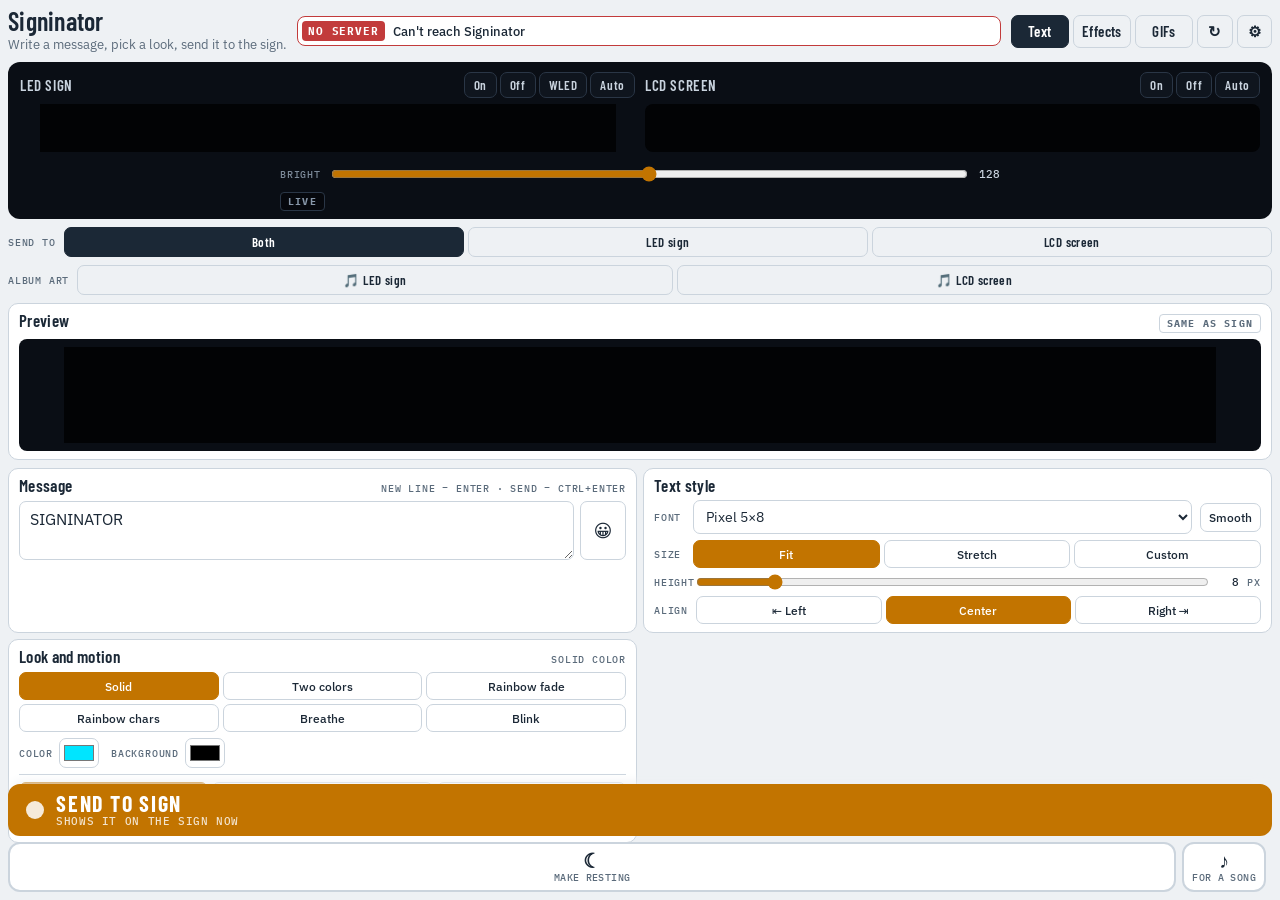
==== static/index.html @ 527d9e11 "Offline screen: when the app can't reach Signinator it shows a custom page (the sign hanging by a ch" ====
<!doctype html>
<html lang="en">
<head>
<meta charset="utf-8">
<meta name="viewport" content="width=device-width,initial-scale=1,viewport-fit=cover">
<meta name="theme-color" content="#0A0E15">
<title>Signinator</title>
<link rel="manifest" href="/static/manifest.webmanifest">
<link rel="icon" href="/static/icon.svg" type="image/svg+xml">
<link rel="apple-touch-icon" href="/static/icon-180.png">
<meta name="apple-mobile-web-app-capable" content="yes"><meta name="mobile-web-app-capable" content="yes">
<meta name="apple-mobile-web-app-title" content="Signinator"><meta name="apple-mobile-web-app-status-bar-style" content="black">
<link rel="preconnect" href="https://fonts.googleapis.com"><link rel="preconnect" href="https://fonts.gstatic.com" crossorigin>
<link rel="stylesheet" href="https://fonts.googleapis.com/css2?family=Barlow+Condensed:wght@600;700&family=IBM+Plex+Sans:wght@400;500&family=IBM+Plex+Mono:wght@400;500;700&display=swap">
<link rel="stylesheet" href="/static/style.css?v=BUILD">
</head>
<body>
<div class="app" id="app" data-view="text">
 <div class="top">
  <div class="title"><h1>Signinator</h1><span>Write a message, pick a look, send it to the sign.</span></div>
  <button type="button" id="modeBadge" class="mode" title="Open settings"><b id="modeName">…</b><span id="modeInfo">Connecting</span></button>
  <div class="seg2" id="viewSeg" role="group" aria-label="View">
   <button type="button" aria-pressed="true" data-v="text">Text</button><button type="button" aria-pressed="false" data-v="fx">Effects</button><button type="button" aria-pressed="false" data-v="gif">GIFs</button><button type="button" id="reloadBtn" title="Reload the app with the latest version" aria-label="Reload app">↻</button><button type="button" id="setBtn" title="Settings" aria-label="Settings">⚙</button>
  </div>
 </div>

 <div class="stage" id="stage">
  <div class="duo">
   <div class="disp" id="dLed">
    <div class="dh"><b>LED sign</b><div class="pw" id="pwSeg" role="group" aria-label="Signinator on or off"><button type="button" data-p="on" title="Signinator shows your message on the sign">On</button><button type="button" data-p="off" title="Sign goes dark (Signinator holds it black)">Off</button><button type="button" data-p="wled" title="Signinator stops sending and WLED runs its own effects and presets">WLED</button><button type="button" data-p="auto" title="Off and idle until music plays; on while it plays; off again when it stops">Auto</button></div></div>
    <div class="cvwrap" id="cvwrap"><canvas id="view" aria-label="What the LED sign is showing now"></canvas><div class="stmsg" id="stMsg" hidden></div></div>
    <span class="res" id="ledRes"></span>
   </div>
   <div class="disp" id="dLcd">
    <div class="dh"><b>LCD screen</b><div class="pw" id="lcdSeg" role="group" aria-label="LCD screen on, off or auto"><button type="button" data-s="on" title="The LCD screen stays on">On</button><button type="button" data-s="off" title="The LCD screen is dark">Off</button><button type="button" data-s="auto" title="On while music plays, dark when it stops">Auto</button></div></div>
    <div class="cvwrap" id="lcdwrap"><canvas id="lcdView" aria-label="What the LCD screen is showing now, pixel for pixel"></canvas><img id="lcdImg" alt="What the LCD screen is showing now" hidden><div class="stmsg" id="lcdMsg" hidden></div></div>
    <span class="res" id="lcdRes"></span>
   </div>
  </div>
  <div class="stagebar">
   <span class="k bk">Bright</span>
   <input type="range" id="dim" min="0" max="1000" value="500" aria-label="Brightness">
   <span class="val" id="dimval">128</span>
   <span class="src"><span class="tag" id="stageTag">LIVE</span><span id="srcText"></span><button type="button" id="npX" class="npx" title="Stop showing the album art until the next song" hidden>✕ art</button></span>
  </div>
 </div>

 <div class="ctrl" id="ctrl">
 <div class="tgtrow"><span class="k">Send to</span><div class="seg2" id="tgtSeg" role="group" aria-label="Which display Send changes"><button type="button" data-g="both" aria-pressed="true" title="The LED sign and the LCD screen show the same thing">Both</button><button type="button" data-g="sign" aria-pressed="false" title="Only the LED sign; the LCD screen keeps what it shows">LED sign</button><button type="button" data-g="screen" aria-pressed="false" title="Only the LCD screen; the LED sign keeps what it shows">LCD screen</button></div></div>
 <div class="tgtrow artrow"><span class="k">Album art</span><div class="seg2" id="artSeg" role="group" aria-label="Which displays show album art"><button type="button" data-a="sign" aria-pressed="false" title="While music plays, the LED sign shows the album art over anything else">🎵 LED sign</button><button type="button" data-a="screen" aria-pressed="false" title="While music plays, the LCD screen shows the album art over anything else">🎵 LCD screen</button></div></div>
 <section class="box pvbox"><div class="bh"><b>Preview</b><span class="tag pv" id="pvTag">SAME AS SIGN</span></div>
  <div class="pvwrap" id="pvwrap"><canvas id="pv" aria-label="Preview of your changes, not sent yet"></canvas></div>
 </section>
 <!-- TEXT -->
 <div class="view" data-for="text">
  <section class="box">
   <div class="bh"><b>Message</b><span class="k">new line = Enter · send = Ctrl+Enter</span></div>
   <div class="msgrow"><textarea id="text" rows="2" maxlength="1000" aria-label="Message" spellcheck="false">SIGNINATOR</textarea><button type="button" id="emoji-toggle" class="emoji-btn" title="Emoji" aria-pressed="false">😀</button></div>
   <div id="emoji-picker" class="emoji-picker" hidden></div>
   <div id="emoji-manage" class="emoji-manage" hidden>
    <p class="hint">Add your own emoji: pick an image you have the rights to use, give it a short name, and it becomes <code>:name:</code> in your messages. It's resized to the sign's height.</p>
    <div class="line"><label class="btn file" id="ce-file-lbl">Choose image<input type="file" id="ce-file" accept="image/*"></label><input type="text" id="ce-name" placeholder="name (a-z, 0-9, _)" maxlength="32" aria-label="Emoji name"><button type="button" id="ce-add">Add emoji</button></div>
    <div id="ce-list" class="ce-list"></div>
   </div>
  </section>
  <section class="box">
   <div class="bh"><b>Text style</b><span class="k" id="styleNote"></span></div>
   <div class="line"><span class="k kw">Font</span><select id="font" aria-label="Font" style="flex:1"><option value="pixel">Pixel 5×8</option></select><button type="button" id="smooth" aria-pressed="false" title="Smooth (anti-aliased) letter edges. Off = crisp pixels">Smooth</button></div>
   <div class="line"><span class="k kw">Size</span><div class="pats" id="tsize" style="flex:1"><button type="button" data-s="fit" aria-pressed="true" title="As big as fits the sign">Fit</button><button type="button" data-s="stretch" title="Fill the whole screen (letters change shape)">Stretch</button><button type="button" data-s="px" title="Choose the letter height in pixels">Custom</button></div></div>
   <div class="line" id="hline"><span class="k kw">Height</span><input type="range" id="theight" min="4" max="32" value="8" aria-label="Text height in pixels"><span class="val" id="theightval">8</span><span class="k">px</span></div>
   <div class="line"><span class="k kw">Align</span><div class="pats" id="talign" style="flex:1"><button type="button" data-a="left" title="Line up on the left">⇤ Left</button><button type="button" data-a="center" aria-pressed="true">Center</button><button type="button" data-a="right" title="Line up on the right">Right ⇥</button></div></div>
  </section>
  <section class="box">
   <div class="bh"><b>Look and motion</b><span class="k" id="effName">Solid color</span></div>
   <div class="pats" id="effects">
    <button type="button" data-e="solid" aria-pressed="true">Solid</button>
    <button type="button" data-e="two_color_words">Two colors</button>
    <button type="button" data-e="rainbow_fade">Rainbow fade</button>
    <button type="button" data-e="rainbow_chars">Rainbow chars</button>
    <button type="button" data-e="fade">Breathe</button>
    <button type="button" data-e="blink">Blink</button>
   </div>
   <div class="colors">
    <label><span class="k">Color</span><input type="color" id="color" value="#00e5ff"></label>
    <label id="color2-wrap" hidden><span class="k">Color 2</span><input type="color" id="color2" value="#ff00ff"></label>
    <label><span class="k">Background</span><input type="color" id="bg" value="#000000"></label>
   </div>
   <div class="sub">
   <div class="chks">
    <button type="button" id="scroll" aria-pressed="true" title="Scroll the message across the sign">Scroll</button>
    <button type="button" id="continuous" aria-pressed="false" title="Start the next pass right after the message instead of after a blank screen">Continuous</button>
    <button type="button" id="emoji" aria-pressed="false" title="Draw emoji as color pictures">Emoji</button>
   </div>
   <div class="line"><span class="k">Speed</span><input type="range" id="speed" min="4" max="80" value="24" aria-label="Scroll speed"><span class="val" id="speedval">24</span><span class="k">px/s</span></div>
   </div>
  </section>
  <div class="sendrow"><button type="button" class="send" id="send-text"><span class="dotl"></span><span class="lt">SEND TO SIGN</span><small id="sendSub">shows it on the sign now</small></button><button type="button" class="restbtn" data-rest="text" title="Show this when the music stops or nothing is playing">☾<small>Make resting</small></button><button type="button" class="restbtn songbtn" title="Show this instead of everything while a chosen song plays">♪<small>For a song</small></button></div>
 </div>

 <!-- EFFECTS -->
 <div class="view" data-for="fx" hidden>
  <section class="box">
   <div class="bh"><b>Effect</b><span class="k" id="fxName"></span></div>
   <div class="pats fxg" id="fxList"></div>
   <p class="hint" id="fxHint"></p>
  </section>
  <section class="box">
   <div class="bh"><b>Controls</b><span class="k">like WLED</span></div>
   <div class="line"><span class="k kw">Speed</span><input type="range" id="fxSpeed" min="0" max="255" value="128" aria-label="Effect speed"><span class="val" id="fxSpeedV">128</span></div>
   <div class="line"><span class="k kw">Intensity</span><input type="range" id="fxInt" min="0" max="255" value="128" aria-label="Effect intensity"><span class="val" id="fxIntV">128</span></div>
   <div class="line"><span class="k kw">Palette</span><select id="fxPal" aria-label="Palette" style="flex:1"></select></div>
   <div class="line"><button type="button" id="fxAlbum" aria-pressed="false" title="Use the main colors of the album art that's playing (changes with each song)">🎨 Album colors</button><span class="sw" id="fxAlbumSw" title="Colors from the current album art"></span><span class="k" id="fxAlbumNote"></span></div>
   <div class="colors">
    <label><span class="k">Color 1</span><input type="color" id="fxC1" value="#00ff78"></label>
    <label><span class="k">Color 2</span><input type="color" id="fxC2" value="#ff00a0"></label>
    <label><span class="k">Color 3</span><input type="color" id="fxC3" value="#2878ff"></label>
   </div>
  </section>
  <div class="sendrow"><button type="button" class="send" id="send-fx"><span class="dotl"></span><span class="lt">SEND TO SIGN</span><small>runs the effect on the sign</small></button><button type="button" class="restbtn" data-rest="fx" title="Show this when the music stops or nothing is playing">☾<small>Make resting</small></button><button type="button" class="restbtn songbtn" title="Show this instead of everything while a chosen song plays">♪<small>For a song</small></button></div>
 </div>

 <!-- GIFS -->
 <div class="view" data-for="gif" hidden>
  <section class="box">
   <div class="bh"><b>GIFs</b><span class="k" id="gifCount"></span></div>
   <div class="gifgrid" id="gifList"></div>
   <div class="line"><label class="btn file" id="gifUpLbl" style="flex:1">+ Add a GIF or picture<input type="file" id="gifUp" accept="image/gif,image/png,image/jpeg,image/webp"></label><button type="button" id="gifUnhide" title="Put this hidden original back in the library" hidden>Unhide</button><button type="button" id="gifDel" title="Delete the selected GIF">Delete</button></div>
   <div class="line"><span class="k kw">Background</span><input type="range" id="gifBlkS" min="0.5" max="2" step="0.1" value="1" aria-label="How much counts as background" title="Higher: more colours count as background"><span class="val" id="gifBlkSV">1.0</span><button type="button" id="gifBlk" title="Make a copy of the selected GIF: black background and/or trimmed">Make copy</button></div>
   <label class="chk wide"><input id="gifBlkB" type="checkbox" checked>Black background (off: just trim, keep the background)</label>
   <div class="line"><span class="k kw">Black lines</span><select id="gifBlkL" aria-label="What happens to black lines" style="flex:1" title="Black line art drawn for a white background vanishes on black"><option value="keep">Keep black</option><option value="edges">Light up lines and edges (line art)</option><option value="all">Light up every dark part</option></select><input type="color" id="gifBlkC" value="#ffffff" aria-label="Colour for the lit-up lines" title="Colour for the lit-up lines"></div>
   <label class="chk wide"><input id="gifBlkT" type="checkbox" checked>Trim the empty edges so the character fills the screen</label>
   <div class="line"><span class="k kw">Square</span><div class="pats" id="gifSq" style="flex:1"><button type="button" data-q="none" aria-pressed="true" title="Keep the shape">Keep shape</button><button type="button" data-q="crop" title="Cut to a square around the character">Crop to square</button><button type="button" data-q="pad" title="Add background around it to make a square (nothing cut off)">Expand to square</button></div></div>
   <label class="chk wide"><input id="gifBlkH" type="checkbox">Also black out background between arms and legs (can eat white parts of the character)</label>
   <p class="hint">The copy (“…-black”, “…-trim” when the background is kept, or “…-square” when only squared) replaces the GIF in the library; the original is kept as a hidden backup. Making it again from the copy starts from the original, so you can try other settings. Deleting the copy brings the original back. Works best on plain or gradient backgrounds; busy photo backgrounds won't come out clean. <button type="button" class="linkbtn" id="gifShowHidden" hidden></button></p>
   <p class="hint">Upload your own GIFs (for example a Nyan Cat you've saved) or pictures. The built-in ones are original retro animations. <button type="button" class="linkbtn" id="gifRestore">Bring back deleted built-ins</button></p>
  </section>
  <section class="box">
   <div class="bh"><b>Playback</b><span class="k" id="gifInfo"></span></div>
   <div class="pats" id="gifMode">
    <button type="button" data-m="fit" aria-pressed="true" title="Whole picture, shape kept">Fit</button>
    <button type="button" data-m="fill" title="Fill the screen, edges cropped">Fill</button>
    <button type="button" data-m="stretch" title="Fill the screen exactly">Stretch</button>
    <button type="button" data-m="scroll" title="Full height, scrolls across (wide pictures)">Scroll</button>
   </div>
   <div class="line"><span class="k kw">Speed</span><input type="range" id="gifRate" min="0.25" max="4" step="0.25" value="1" aria-label="Playback speed"><span class="val" id="gifRateV">1×</span></div>
   <div class="line"><span class="k kw">Timing</span><div class="pats" id="gifBeat" style="flex:1;grid-template-columns:1fr 1fr"><button type="button" data-b="0" aria-pressed="true" title="Plays at its own speed (x Speed)">Normal speed</button><button type="button" data-b="1" title="Finds the dance moves in the GIF and lands each one on a beat">♪ Dance to the beat</button></div></div>
   <div class="line" id="gifBplLine" hidden><span class="k kw">Beats/loop</span><select id="gifBpl" aria-label="Beats per loop of the GIF" style="flex:1"><option value="auto">Match the dance beat</option><option value="loop">Whole loop (closest to the GIF's own speed)</option><option value="1">1 beat</option><option value="2">2 beats</option><option value="4">4 beats</option><option value="8">8 beats</option><option value="16">16 beats</option><option value="32">32 beats</option></select><span class="k" id="gifBpm"></span></div>
   <div class="line" id="gifNudgeLine" hidden><span class="k kw">Nudge</span><input type="range" id="gifNudge" min="-0.5" max="0.5" step="0.05" value="0" aria-label="Shift the poses against the beat" title="Poses land too early: slide right. Too late: slide left."><span class="val" id="gifNudgeV">0</span></div>
   <p class="hint" id="gifMoves" hidden></p>
   <img id="gifPoses" alt="The pose on each dance beat" hidden style="display:block;max-width:100%;image-rendering:pixelated;border-radius:6px;margin-top:4px">
  </section>
  <div class="sendrow"><button type="button" class="send" id="send-gif"><span class="dotl"></span><span class="lt">SEND TO SIGN</span><small>plays the GIF on the sign</small></button><button type="button" class="restbtn" data-rest="gif" title="Show this when the music stops or nothing is playing">☾<small>Make resting</small></button><button type="button" class="restbtn songbtn" title="Show this instead of everything while a chosen song plays">♪<small>For a song</small></button></div>
 </div>

 <div class="msg" id="status" role="status">ready</div>
 </div>
</div>

<dialog id="setDlg" aria-labelledby="setTitle">
 <form method="dialog" id="setForm" novalidate>
  <h2 id="setTitle">Settings</h2>
  <div class="seg2 stabs" id="sTabs" role="tablist">
   <button type="button" data-t="wled" aria-pressed="true">WLED</button><button type="button" data-t="layout" aria-pressed="false">Layout</button><button type="button" data-t="color" aria-pressed="false">Color</button><button type="button" data-t="music" aria-pressed="false">Music</button><button type="button" data-t="rest" aria-pressed="false">Resting</button><button type="button" data-t="ha" aria-pressed="false">Home Asst.</button>
  </div>
  <fieldset data-tab="wled"><legend>WLED controller</legend>
   <label class="wide">Host name or IP<input id="sHost" type="text" autocomplete="off" autocapitalize="off" spellcheck="false" placeholder="wled-sign.local"></label>
   <label>DDP port<input id="sPort" type="number" min="1" max="65535" inputmode="numeric"></label>
   <label>&nbsp;<button type="button" id="sCheck">Check WLED</button></label>
   <label class="chk wide"><input id="sEnabled" type="checkbox">Send to WLED (off = preview only)</label>
   <label class="chk wide"><input id="sAuto" type="checkbox">Match the sign's size to WLED's 2D matrix</label>
   <div class="wide" style="display:grid;gap:4px"><button type="button" id="sGeom">Get size from WLED now</button></div>
   <div class="wide wledlinks" id="sWledLinks"></div>
   <label class="wide">Also show on screens (Matrixinator; host names or IPs, comma separated)<input id="sMirror" type="text" autocomplete="off" autocapitalize="off" spellcheck="false" placeholder="matrixinator.local"></label>
   <label class="chk wide"><input id="sMirrorOn" type="checkbox">Screens on (off = dark, nothing sent)</label>
   <label class="chk wide"><input id="sMirrorPhotos" type="checkbox">Album art, GIFs and pictures as full-resolution photos (no dots)</label>
   <label>Screen look for LED content (effects, text)<select id="sMirrorLook"><option value="led">Same resolution as the sign (LED dots)</option><option value="hires">Higher resolution LED dots (smoother text and effects)</option></select></label>
   <label>Higher-resolution size<select id="sMirrorSize"><option value="60">60 × 60</option><option value="80">80 × 80</option><option value="96">96 × 96</option><option value="120">120 × 120</option><option value="160">160 × 160</option><option value="240">240 × 240 (heavy)</option></select></label>
   <label>Screen frames per second (maximum)<input id="sMirrorFps" type="number" min="5" max="60" inputmode="numeric"></label>
   <label class="chk"><input id="sMirrorFpsAuto" type="checkbox">Match what the screen can draw automatically</label>
   <p class="note wide" id="sMirrorNote"></p>
   <pre id="wledOut" hidden></pre>
  </fieldset>
  <fieldset data-tab="music"><legend>Now playing (AirPlay album art)</legend>
   <label class="chk wide"><input id="sNpOn" type="checkbox">Show album art while music plays</label>
   <label>Show the art<select id="sNpShow"><option value="song">For the whole song</option><option value="brief">For a few seconds per song, then resting</option></select></label>
   <label>Seconds per song<input id="sNpBrief" type="number" min="1" max="600" inputmode="numeric"></label>
   <label>Change the art<select id="sNpDelayMode"><option value="auto">When the speaker plays the new song (match the audio delay)</option><option value="ms">After a fixed delay</option></select></label>
   <label>Fixed art delay (ms)<input id="sNpDelay" type="number" min="0" max="10000" step="50" inputmode="numeric"></label>
   <label>Picture<select id="sNpMode"><option value="fill">Fill (crop edges)</option><option value="fit">Fit (whole cover)</option><option value="stretch">Stretch</option></select></label>
   <label>Go back after (seconds)<input id="sNpHold" type="number" min="0" max="3600" inputmode="numeric"></label>
   <label class="chk wide"><input id="sNpEnh" type="checkbox">Tune the picture for LEDs (more color and contrast, sharper)</label>
   <label class="chk wide"><input id="sNpLift" type="checkbox">Lift dark colors when the sign is dim (keeps them from going black)</label>
   <label class="wide">Token (optional; senders must send it as X-Token)<input id="sNpTok" type="text" autocomplete="off" autocapitalize="off" spellcheck="false" placeholder="leave empty for none"></label>
   <pre id="npOut"></pre>
   <div class="wide"><span class="k">Recent album art · hide one to never show it (e.g. a placeholder sent before the real cover)</span>
    <div class="arthist" id="artHist"></div></div>
  </fieldset>
  <fieldset data-tab="music"><legend>Song cues</legend>
   <p class="note">While a chosen song plays, the LED sign, the LCD screen or both show your text, effect or GIF instead of anything else, then go back. Make one with ♪ For a song next to Send, or from a recent song below.</p>
   <div class="wide cuelist" id="cueList"></div>
   <div class="wide"><span class="k">Recent songs</span><div class="cuelist" id="songList"></div></div>
  </fieldset>
  <fieldset data-tab="music"><legend>What each display shows</legend>
   <label>LED sign<select id="sRouteSign"><option value="all">Album art while music plays (over anything sent), else the animation</option><option value="art">Album art only (dark otherwise)</option><option value="noart">No album art: always the animation</option></select></label>
   <label>LCD screen<select id="sRouteScreen"><option value="all">Album art while music plays (over anything sent), else the animation</option><option value="art">Album art only (dark otherwise)</option><option value="noart">No album art: always the animation</option></select></label>
   <p class="note wide" id="sRouteNote"></p>
  </fieldset>
  <fieldset data-tab="music"><legend>Music relay (AirPlay)</legend>
   <p class="note">Phones see Signinator as an AirPlay speaker. Pick only that one on your phone, not the real speaker too: the sign shows the album art and the music plays on the speaker you choose here.</p>
   <label class="wide">Play the music on<select id="sRelay"><option value="">Off (sign only, no sound)</option></select></label>
   <label class="wide">Name phones see<input id="sRelayName" type="text" maxlength="60" autocomplete="off" placeholder="the speaker's name + “ w/Art”"></label>
   <label>Speaker volume<input id="sRelayVol" type="number" min="0" max="100" inputmode="numeric"></label>
   <label>Phone volume slider<select id="sRelayVolMode"><option value="audio">Adjusts the music (works with any speaker)</option><option value="speaker">Sets the speaker's volume (needs ESP32 firmware update)</option></select></label>
   <label class="chk wide"><input id="sAudioAuto" type="checkbox">Match the music effects to the AirPlay delay automatically</label>
   <label>Fixed light delay (ms, when not automatic)<input id="sAudioDelay" type="number" min="0" max="5000" step="50" inputmode="numeric"></label>
   <label>Fine-tune (ms, + = later)<input id="sAudioOff" type="number" min="-2000" max="2000" step="25" inputmode="numeric"></label>
   <p class="note" id="sAudioNote"></p>
   <label>Audio format<select id="sRelayCodec"><option value="alac">Apple Lossless (works with the ESP32)</option><option value="pcm">Uncompressed (some older speakers)</option></select></label>
   <label>&nbsp;<button type="button" id="sRelayFind">Find speakers</button></label>
   <p class="note" id="sRelayNote"></p>
  </fieldset>
  <fieldset data-tab="music"><legend>Sync test (lights vs. sound)</legend>
   <p class="note">With the music stopped, this plays a soft tick every second on the relay speaker, and the sign flashes a white square when the music effects think the tick plays. Watch the sign, listen, and nudge until they happen together. If the flash comes first, press +.</p>
   <div class="row4"><button type="button" id="syncStart">Start test</button><button type="button" id="syncStop">Stop</button></div>
   <div class="row4" id="syncNudge"><button type="button" data-n="-50">−50 ms</button><button type="button" data-n="-10">−10 ms</button><button type="button" data-n="10">+10 ms</button><button type="button" data-n="50">+50 ms</button></div>
   <p class="note" id="syncNote"></p>
  </fieldset>
  <fieldset data-tab="layout"><legend>Sign layout</legend>
   <label class="wide">Mapping<select id="sMap"><option value="matrix">2D matrix (WLED does the wiring)</option><option value="panels">Panels (Signinator does the wiring)</option></select></label>
   <label data-m="matrix">Width (pixels)<input id="sW" type="number" min="1" max="1024" inputmode="numeric"></label>
   <label data-m="matrix">Height (pixels)<input id="sH" type="number" min="1" max="256" inputmode="numeric"></label>
   <label data-m="panels">Panel width<input id="sTW" type="number" min="1" max="256" inputmode="numeric"></label>
   <label data-m="panels">Panel height<input id="sTH" type="number" min="1" max="256" inputmode="numeric"></label>
   <label data-m="panels">Panels across<input id="sTX" type="number" min="1" max="32" inputmode="numeric"></label>
   <label data-m="panels">Panels down<input id="sTY" type="number" min="1" max="32" inputmode="numeric"></label>
   <label class="chk" data-m="panels"><input id="sSerp" type="checkbox">Serpentine rows</label>
   <label class="chk" data-m="panels"><input id="sChain" type="checkbox">Chain serpentine</label>
   <label class="chk wide"><input id="sFpsAuto" type="checkbox">Match WLED's frame rate automatically</label>
   <label>Frames per second (maximum)<input id="sFps" type="number" min="5" max="240" step="5" inputmode="numeric"></label>
   <p class="note" id="sFpsNote" style="align-self:end"></p>
   <label class="chk"><input id="sFlipH" type="checkbox">Flip left/right</label>
   <label class="chk"><input id="sFlipV" type="checkbox">Flip up/down</label>
   <p class="note" id="sNote"></p>
  </fieldset>
  <fieldset data-tab="color"><legend>Color</legend>
   <label>Gamma (1 = off)<input id="sGamma" type="number" min="1" max="3" step="0.1" inputmode="decimal"></label>
   <label>LED white balance<select id="sCC"><option value="255,176,240">WS2812 typical</option><option value="255,160,200">Warmer</option><option value="255,200,255">Subtle</option><option value="255,255,255">None (raw)</option><option value="custom">Custom</option></select></label>
   <label>Red<input id="sR" type="number" min="0" max="255" inputmode="numeric"></label>
   <label>Green<input id="sG" type="number" min="0" max="255" inputmode="numeric"></label>
   <label>Blue<input id="sB" type="number" min="0" max="255" inputmode="numeric"></label>
   <p class="note">White balance fixes the blue-green tint of WS2812 white. It affects the sign only, not the preview.</p>
   <label class="wide">Dimming (colors when the sign is dim)<select id="sDitherMode">
    <option value="spatial">Spatial dithering: steady fine pattern, exact colors</option>
    <option value="hue">Hue-preserving: steady, no pattern, colors kept close</option>
    <option value="temporal">Temporal dithering: exact, needs a fast refresh</option>
    <option value="wled">Temporal dithering in WLED (dither firmware from Lickety Split)</option>
    <option value="off">Off: WLED dims (hues shift when dim)</option></select></label>
   <label class="chk wide"><input id="sDitherDark" type="checkbox">Also dither the darkest levels (smoother dark fades; spatial: sparse dots, temporal: may shimmer)</label>
   <label id="sDitherFpsL">WLED dither refresh<select id="sDitherFps"><option value="auto">Auto: as fast as the LEDs allow</option><option value="240">240 per second</option><option value="180">180 per second</option><option value="120">120 per second</option><option value="90">90 per second</option><option value="60">60 per second</option><option value="30">30 per second</option><option value="0">Only when a new frame arrives</option></select></label>
   <label class="chk wide" id="sDitherFitL"><input id="sDitherFit" type="checkbox">Fit colors to what the LEDs can show when dim (steady hues, no shimmer)</label>
   <label id="sDitherHzL">Flicker limit<select id="sDitherHz"><option value="0">Off: finest steps (may blink when the refresh is slow)</option><option value="20">20 Hz</option><option value="30">30 Hz</option><option value="40">40 Hz</option><option value="60">60 Hz (steadiest)</option></select></label>
   <p class="note" id="sDitherNote"></p>
  </fieldset>
  <fieldset data-tab="layout"><legend>Calibrate</legend>
   <div class="row4"><button type="button" class="pat" data-pat="origin">Origin</button><button type="button" class="pat" data-pat="rows">Rows</button><button type="button" class="pat" data-pat="sweep">Sweep</button><button type="button" class="pat" data-pat="border">Border</button></div>
   <p class="note">Origin: top-left pixel red, the one to its right green, the one below blue. If the real sign doesn't match, fix the mapping above (or WLED's 2D setup). Send a message to end the test.</p>
  </fieldset>
  <fieldset data-tab="rest"><legend>Resting state</legend>
   <p class="note">What the sign shows when nothing is playing. Pick it with ☾ Make resting next to Send in the Text, Effects or GIFs view.</p>
   <label class="wide">When the music stops (or the brief album art is over)<select id="sRestAfter"><option value="rest">Show the resting look</option><option value="previous">Go back to what was showing before</option></select></label>
   <p class="note" id="sRestNow">No resting look saved yet.</p>
   <button type="button" id="sRestShow">Show it now</button>
   <button type="button" id="sRestClear">Clear resting look</button>
  </fieldset>
  <fieldset data-tab="ha"><legend>Stereo power (Home Assistant)</legend>
   <p class="note wide">Turns the stereo on when music starts and off after a while without music. Uses a Home Assistant long-lived access token (in Home Assistant: your profile → Security → Long-lived access tokens).</p>
   <label class="chk wide"><input id="sStOn" type="checkbox">Turn the stereo on and off with the music</label>
   <label>Home Assistant address<input id="sStUrl" type="text" autocomplete="off" autocapitalize="off" spellcheck="false" placeholder="http://homeassistant.local:8123"></label>
   <label>Access token<input id="sStTok" type="password" autocomplete="new-password"></label>
   <label class="wide">Stereo<select id="sStEnt"><option value="">(press Find)</option></select></label>
   <label>&nbsp;<button type="button" id="sStFind">Find</button></label>
   <label>Turn off after no music for<select id="sStOff"><option value="60">1 minute</option><option value="300">5 minutes</option><option value="900">15 minutes</option><option value="1800">30 minutes</option><option value="3600">1 hour</option><option value="0">Never (only turn on)</option></select></label>
   <label class="chk wide"><input id="sStOwn" type="checkbox">Only turn it off after music played through Signinator (even if the stereo was already on); leave it on if it was turned on for something else</label>
   <div class="row4 wide"><button type="button" id="sStTestOn">Test: on</button><button type="button" id="sStTestOff">Test: off</button></div>
   <p class="note wide" id="sStNote"></p>
  </fieldset>
  <fieldset data-tab="ha"><legend>Home Assistant (MQTT)</legend>
   <p class="note">Signinator shows up in Home Assistant as a device (MQTT discovery): power and brightness, message, effect, GIF, album art, song, and settings. Needs the MQTT integration (Mosquitto broker) in Home Assistant; log in with a Home Assistant user.</p>
   <label class="chk wide"><input id="sMqOn" type="checkbox">Connect to Home Assistant</label>
   <label>Broker host or IP<input id="sMqHost" type="text" autocomplete="off" autocapitalize="off" spellcheck="false" placeholder="homeassistant.local"></label>
   <label>Port<input id="sMqPort" type="number" min="1" max="65535" inputmode="numeric"></label>
   <label>User name<input id="sMqUser" type="text" autocomplete="off" autocapitalize="off" spellcheck="false"></label>
   <label>Password<input id="sMqPass" type="password" autocomplete="new-password"></label>
   <label>Topic name<input id="sMqBase" type="text" autocomplete="off" autocapitalize="off" spellcheck="false" placeholder="signinator"></label>
   <p class="note" id="sMqNote" style="align-self:end"></p>
  </fieldset>
  <div class="acts"><span class="msg" id="sMsg" role="status"></span><button type="button" id="sRestart" title="Restart the Signinator server (the sign and music relay stop for a few seconds)">Restart Signinator</button><button type="button" id="sCancel">Cancel</button><button type="submit" id="sSave" class="pri">Save</button></div>
 </form>
</dialog>
<dialog id="cueDlg" aria-labelledby="cueTitle">
 <form method="dialog" id="cueForm" novalidate>
  <h2 id="cueTitle">Song cue</h2>
  <fieldset><legend>When this song plays</legend>
   <label class="wide">Match<select id="cueM"><option value="both">This song by this artist</option><option value="title">This song title, by anyone</option><option value="artist">Any song by this artist</option></select></label>
   <label class="wide" id="cueTL">Song title<input id="cueT" type="text" autocomplete="off" spellcheck="false" placeholder="It's Me, It's Verity"></label>
   <label class="wide" id="cueAL">Artist<input id="cueA" type="text" autocomplete="off" spellcheck="false" placeholder="Horror Skunx"></label>
   <div class="wide"><span class="k">Recent songs · tap one</span><div class="cuepick" id="cuePick"></div></div>
  </fieldset>
  <fieldset><legend>Show</legend>
   <label class="wide">On the sign<select id="cueLook"></select></label>
   <label class="wide">Show on<select id="cueOn"><option value="sign">The LED sign</option><option value="screen">The LCD screen</option><option value="both">Both</option></select></label>
   <label>For<select id="cueFor"><option value="0">The whole song</option><option value="s">The first few seconds</option></select></label>
   <label>Seconds<input id="cueSecs" type="number" min="1" max="3600" value="30" inputmode="numeric"></label>
   <p class="note">Then the sign goes back to what it was showing (album art or your content). Sending something while the cue is up ends it until the next song.</p>
  </fieldset>
  <div class="acts"><span class="msg" id="cueMsg" role="status"></span><button type="button" id="cueCancel">Cancel</button><button type="submit" id="cueSave" class="pri">Save</button></div>
 </form>
</dialog>
<script src="/static/app.js?v=BUILD"></script>
<script>/* installable app with an offline screen (sw.js) */if('serviceWorker' in navigator)addEventListener('load',function(){navigator.serviceWorker.register('/sw.js').catch(function(){})});</script>
</body>
</html>
---- static/style.css ----
/* Signinator: same design system as Treeinator (tokens, fonts, boxes, segmented buttons, settings dialog). */
:root{--bg:#EEF1F4;--panel:#FFFFFF;--ink:#1B2836;--muted:#5B6B7B;--rule:#CBD4DD;--accent:#C27400;--on-accent:#FFFFFF;--stage:#0A0E15;--err:#C23B3B;--ok:#2E8B57;--row:#F4F6F8;
--display:"Barlow Condensed","Arial Narrow",sans-serif;--body:"IBM Plex Sans",system-ui,sans-serif;--mono:"IBM Plex Mono",ui-monospace,monospace}
@media (prefers-color-scheme:dark){:root:not([data-theme="light"]){--bg:#0D141B;--panel:#131D27;--ink:#DCE5EE;--muted:#90A2B4;--rule:#2A3949;--accent:#F2B33D;--on-accent:#1B1305;--stage:#05080C;--err:#F08585;--ok:#6FCF97;--row:#18232F;color-scheme:dark}}
:root[data-theme="dark"]{--bg:#0D141B;--panel:#131D27;--ink:#DCE5EE;--muted:#90A2B4;--rule:#2A3949;--accent:#F2B33D;--on-accent:#1B1305;--stage:#05080C;--err:#F08585;--ok:#6FCF97;--row:#18232F;color-scheme:dark}
[hidden]{display:none!important}
*{box-sizing:border-box}
body{margin:0;background:var(--bg);color:var(--ink);font:14px/1.4 var(--body)}
html,body{height:100%}
/* One screen, like Treeinator. Square-ish sign: sign left, controls right. Strip sign (wide): sign on top, controls below in two columns. Phones: stacked, sign capped in height. */
.app{max-width:1400px;margin:0 auto;height:100dvh;padding-block:8px;padding-left:max(8px,env(safe-area-inset-left,0px));padding-right:max(8px,env(safe-area-inset-right,0px));display:grid;gap:8px;
 grid-template-columns:minmax(0,1fr) minmax(340px,440px);grid-template-rows:auto minmax(0,1fr);grid-template-areas:"top top" "stage ctrl"}
.app.strip{grid-template-columns:minmax(0,1fr);grid-template-rows:auto auto minmax(0,1fr);grid-template-areas:"top" "stage" "ctrl"}
.top{grid-area:top}

/* top bar */
.top{display:grid;grid-template-columns:auto minmax(0,1fr) auto;gap:10px;align-items:center}
.title{display:grid;gap:2px;min-width:0}
.title h1{font:600 26px/1 var(--display);margin:0;white-space:nowrap;letter-spacing:.01em}
.title span{color:var(--muted);font-size:13px;overflow:hidden;text-overflow:ellipsis;white-space:nowrap}
@media (max-width:719px){.top{grid-template-columns:minmax(0,1fr) auto}.title span{display:none}#modeBadge{grid-column:1/-1;grid-row:2}}

/* status chip (like Treeinator's mode badge) */
.mode{display:flex;align-items:center;gap:8px;text-align:left;padding:3px 8px 3px 4px;border-radius:8px;border:1.5px solid var(--muted);min-width:0;min-height:30px;white-space:nowrap;background:var(--panel)}
.mode b{font:700 10.5px var(--mono);letter-spacing:.08em;flex:none;padding:3px 6px;border-radius:4px;background:var(--muted);color:var(--panel)}
.mode span{overflow:hidden;text-overflow:ellipsis;font-size:12.5px;color:var(--ink)}
.mode.live{border-color:var(--ok)}.mode.live b{background:var(--ok);color:#fff}
.mode.offline{border-color:var(--err)}.mode.offline b{background:var(--err);color:#fff}
.mode.off{border-color:var(--accent)}.mode.off b{background:var(--accent);color:var(--on-accent)}

/* buttons, inputs */
button,.btn{font:500 12px var(--body);color:var(--ink);background:transparent;border:1px solid var(--rule);border-radius:7px;padding:6px 8px;cursor:pointer;touch-action:manipulation;user-select:none;-webkit-user-select:none;text-align:center;white-space:nowrap;overflow:hidden;text-overflow:ellipsis;min-width:0}
button:hover,.btn:hover{border-color:var(--muted)}
button:focus-visible,.btn:focus-within,input:focus-visible,select:focus-visible{outline:2px solid var(--accent);outline-offset:1px}
button:disabled{opacity:.45;cursor:default}
button[aria-pressed="true"]{background:var(--accent);border-color:var(--accent);color:var(--on-accent)}
input[type=range]{width:100%;min-width:0;accent-color:var(--accent);margin:0}
input[type=text],input[type=number],select{font:400 14px var(--body);color:var(--ink);background:var(--panel);border:1px solid var(--rule);border-radius:7px;padding:6px 8px;min-width:0}
input[type=number]{font-family:var(--mono);font-variant-numeric:tabular-nums}
input[type=color]{width:40px;height:30px;border:1px solid var(--rule);border-radius:7px;padding:2px;background:var(--panel);flex:none}
.k{font:500 10px var(--mono);letter-spacing:.08em;text-transform:uppercase;color:var(--muted)}
.val{font:500 11px var(--mono);font-variant-numeric:tabular-nums;min-width:3.2ch;text-align:right;flex:none}
.msg{font:400 11px var(--mono);color:var(--muted);min-height:1.1em;overflow:hidden;text-overflow:ellipsis;white-space:nowrap}
.msg.err{color:var(--err)}
.line{display:flex;gap:8px;align-items:center;min-width:0}

.seg2{display:grid;grid-auto-flow:column;grid-auto-columns:minmax(0,1fr);gap:4px}
.seg2 button{font:600 15px var(--display);letter-spacing:.03em}
.seg2 button[aria-pressed="true"]{background:var(--ink);border-color:var(--ink);color:var(--panel)}
#viewSeg{grid-template-columns:1fr 1fr 1fr auto auto;grid-auto-flow:row;min-width:260px}
#reloadBtn,#setBtn{padding:6px 10px;font:600 15px var(--display)}
#reloadBtn.upd{background:var(--accent);border-color:var(--accent);color:var(--on-accent)}

/* stage: the sign itself */
.stage{grid-area:stage;background:var(--stage);border-radius:12px;padding:10px 12px 8px;display:flex;flex-direction:column;align-items:center;gap:8px;min-width:0;min-height:0}
.stage.live{box-shadow:0 0 0 2px var(--ok),0 0 32px -10px var(--ok)}
.cvwrap{flex:1 1 auto;min-height:0;width:100%;display:grid;place-items:center}
.app.strip .cvwrap,.stacked .cvwrap{flex:none}
.stage canvas{display:block}
.stagebar{display:grid;grid-template-columns:auto minmax(0,1fr) auto;gap:10px;align-items:center;width:100%;max-width:720px;color:#8796a8}
.stagebar .k{color:#7d8a99}
.stagebar .val{color:#c9d3de}
.stagebar .src{grid-column:1/-1;display:flex;gap:8px;align-items:center;min-width:0}
.src{font:500 10px var(--mono);letter-spacing:.08em;text-transform:uppercase;color:#7d8a99;white-space:nowrap;overflow:hidden;text-overflow:ellipsis}
.tag{flex:none;font:700 10px var(--mono);letter-spacing:.12em;padding:2px 7px;border-radius:4px;color:#8796a8;border:1px solid #2a3646;background:rgba(0,0,0,.4)}
.stage.live .tag{color:#fff;background:var(--ok);border-color:var(--ok)}
#srcText{overflow:hidden;text-overflow:ellipsis}
.pw{display:grid;grid-template-columns:repeat(4,auto);gap:3px}
.pw button{font:600 14px var(--display);letter-spacing:.05em;padding:5px 11px;color:#c9d3de;border-color:#2a3646;background:#0f151e}
.pw button[data-p="on"][aria-pressed="true"]{background:var(--ok);border-color:var(--ok);color:#fff}
.pw button[data-p="off"][aria-pressed="true"]{background:#e0233a;border-color:#e0233a;color:#fff}
.pw button[data-p="auto"][aria-pressed="true"]{background:#7b4dd8;border-color:#7b4dd8;color:#fff}
.pw button[data-p="wled"][aria-pressed="true"]{background:var(--accent);border-color:var(--accent);color:var(--on-accent)}
.cvwrap{position:relative}
.stmsg{position:absolute;inset:0;display:grid;place-items:center;text-align:center;font:600 20px/1.2 var(--display);letter-spacing:.02em;color:#e3eaf3;background:rgba(2,3,5,.6);padding:12px;border-radius:8px}
.stage.off-mode .tag{color:#fff;background:#e0233a;border-color:#e0233a}
.stage.wled-mode .tag{color:var(--on-accent);background:var(--accent);border-color:var(--accent)}
.pvwrap{background:var(--stage);border-radius:8px;display:grid;place-items:center;padding:8px}
.pvwrap canvas{display:block}
.pvbox .tag{color:var(--muted);border-color:var(--rule);background:transparent}
.pvbox .tag.dirty{color:var(--on-accent);background:var(--accent);border-color:var(--accent)}
#imgmode{grid-template-columns:repeat(4,minmax(0,1fr))}
@media (max-width:519px){.stagebar{grid-template-columns:auto minmax(0,1fr) auto}.stagebar .k.bk{display:none}}

/* control boxes */
.ctrl{grid-area:ctrl;min-height:0;min-width:0;overflow-y:auto;overscroll-behavior:contain;display:grid;gap:8px;align-content:start}
.view{display:grid;gap:6px;grid-template-columns:minmax(0,1fr);align-content:start}
.app.strip .view{grid-template-columns:minmax(0,1fr) minmax(0,1fr)}
.app.strip .view .send{grid-column:1/-1}
.box{background:var(--panel);border:1px solid var(--rule);border-radius:10px;padding:8px 10px;display:grid;gap:6px;min-width:0;align-content:start}
.sub{border-top:1px solid var(--rule);padding-top:7px;display:grid;gap:7px}
.bh{display:flex;justify-content:space-between;align-items:baseline;gap:8px}
.bh b{font:600 17px/1 var(--display);letter-spacing:.02em}
.msgrow{display:grid;grid-template-columns:minmax(0,1fr) auto;gap:6px}
.msgrow textarea{font:400 16px/1.35 var(--body);color:var(--ink);background:var(--panel);border:1px solid var(--rule);border-radius:7px;padding:7px 10px;min-width:0;resize:vertical;min-height:44px;max-height:30vh}
.kw{min-width:5.2ch}
#talign.dim{opacity:.45}
#smooth{flex:none}
.emoji-btn{font-size:18px;width:46px;line-height:1;padding:0}
.pats{display:grid;grid-template-columns:repeat(3,minmax(0,1fr));gap:4px}
.pats button{min-height:28px;padding-block:4px}
.colors{display:flex;flex-wrap:wrap;gap:12px;align-items:center}
.colors label{display:flex;align-items:center;gap:6px}
.chks{display:flex;flex-wrap:wrap;gap:4px}
.chks button{flex:1 1 auto}
.btn.file{position:relative;padding:9px 8px;display:block}
.btn.file input{position:absolute;inset:0;opacity:0;cursor:pointer}
.btn.file.has{border-color:var(--accent);color:var(--accent)}

/* the big send button (styled like Treeinator's GO LIVE box, in accent) */
.send{display:grid;grid-template-columns:auto 1fr;column-gap:12px;align-items:center;justify-items:start;width:100%;min-height:52px;padding:6px 16px;border-radius:12px;border:2px solid var(--accent);background:var(--accent);color:var(--on-accent);text-align:left}
.send:hover{border-color:var(--accent);box-shadow:0 0 18px -4px var(--accent)}
.send .dotl{grid-row:span 2;width:18px;height:18px;border-radius:50%;background:var(--on-accent);opacity:.85}
.send .lt{font:700 22px/1 var(--display);letter-spacing:.08em}
.send small{font:500 10.5px var(--mono);letter-spacing:.06em;text-transform:uppercase;opacity:.8}
.send:active{transform:translateY(1px)}

/* emoji */
.emoji-picker{display:grid;grid-template-columns:repeat(auto-fill,minmax(36px,1fr));gap:3px;background:var(--row);border:1px solid var(--rule);border-radius:8px;padding:6px;max-height:190px;overflow-y:auto}
.emoji-picker button{border:none;font-size:21px;padding:4px;border-radius:6px;line-height:1;background:transparent}
.emoji-picker button:hover{background:var(--panel)}
.emoji-picker button.glyph-btn{border:1px solid var(--rule);display:flex;align-items:center;justify-content:center;padding:2px;background:#000}
.emoji-picker button.glyph-btn img{height:20px;image-rendering:pixelated;display:block}
.emoji-manage{background:var(--row);border:1px solid var(--rule);border-radius:8px;padding:8px;display:grid;gap:8px}
.emoji-manage .line{flex-wrap:wrap}
.emoji-manage #ce-name{flex:1 1 140px}
.hint{color:var(--muted);font-size:12px;margin:0;line-height:1.45}
.hint code{font-family:var(--mono);color:var(--ink)}
.ce-list{display:flex;flex-wrap:wrap;gap:6px}
.ce-row{display:flex;align-items:center;gap:6px;background:var(--panel);border:1px solid var(--rule);border-radius:6px;padding:3px 6px}
.ce-row img{height:16px;image-rendering:pixelated;background:#000;border-radius:2px}
.ce-row code{font:400 12px var(--mono)}
.ce-del{border:none;color:var(--err);font-size:16px;line-height:1;padding:0 2px}
.ce-builtin{color:var(--muted);font:500 9.5px var(--mono);text-transform:uppercase;letter-spacing:.06em}

/* settings dialog (same as Treeinator's) */
#setDlg,#cueDlg{background:var(--panel);color:var(--ink);border:1px solid var(--rule);border-radius:12px;padding:0;width:min(500px,calc(100vw - 32px));max-height:calc(100dvh - 32px)}
#setDlg::backdrop,#cueDlg::backdrop{background:rgba(0,0,0,.5)}
#setDlg form,#cueDlg form{display:grid;gap:12px;padding:16px}
#setDlg h2,#cueDlg h2{font:600 22px/1 var(--display);margin:0}
#setDlg fieldset,#cueDlg fieldset{border:1px solid var(--rule);border-radius:10px;margin:0;padding:8px 10px 10px;display:grid;grid-template-columns:repeat(2,minmax(0,1fr));gap:8px;min-width:0}
#setDlg legend,#cueDlg legend{font:500 10px var(--mono);letter-spacing:.08em;text-transform:uppercase;color:var(--muted);padding:0 4px}
#setDlg label,#cueDlg label{display:grid;gap:3px;font-size:12px;color:var(--muted);min-width:0}
#setDlg .wide,#cueDlg .wide{grid-column:1/-1}
#setDlg input[type=text],#setDlg input[type=number],#setDlg select,#cueDlg input[type=text],#cueDlg input[type=number],#cueDlg select{width:100%;font-size:14px}
#setDlg label.chk,#cueDlg label.chk{display:flex;align-items:center;gap:8px;color:var(--ink);align-self:end;min-height:31px}
#setDlg label.chk input,#cueDlg label.chk input{width:auto;margin:0}
#setDlg .note,#cueDlg .note{grid-column:1/-1;font-size:12px;color:var(--muted);margin:0;line-height:1.4}
#setDlg .row4,#cueDlg .row4{grid-column:1/-1;display:grid;grid-template-columns:repeat(4,minmax(0,1fr));gap:4px}
#setDlg .acts,#cueDlg .acts{display:flex;gap:8px;justify-content:flex-end;align-items:center}
#setDlg .acts .msg,#cueDlg .acts .msg{flex:1}
#setDlg .acts button,#cueDlg .acts button{padding:7px 14px;font-size:13px}
#setDlg .pri,#cueDlg .pri{background:var(--accent);border-color:var(--accent);color:var(--on-accent)}
.wledlinks{display:flex;flex-wrap:wrap;gap:6px;align-items:center}
.wledlinks a{font:500 12px var(--body);color:var(--accent);text-decoration:none;border:1px solid var(--rule);border-radius:7px;padding:5px 9px}
.wledlinks a:hover{border-color:var(--accent)}
.wledlinks span{font:500 10px var(--mono);letter-spacing:.06em;text-transform:uppercase;color:var(--muted)}
#wledOut,#npOut{grid-column:1/-1;font:400 12px/1.5 var(--mono);color:var(--ink);background:var(--bg);border-radius:7px;padding:6px 8px;white-space:pre-wrap;overflow-wrap:anywhere;margin:0}

/* phones and narrow windows: stack, let the page scroll, keep the sign short */
@media (max-width:759px){
 .app,.app.strip{height:auto;min-height:100dvh;grid-template-columns:minmax(0,1fr);grid-template-rows:auto auto auto;grid-template-areas:"top" "stage" "ctrl"}
 .ctrl{overflow:visible}
 .app.strip .view{grid-template-columns:minmax(0,1fr)}
 .title h1{font-size:24px}
}

/* Send stays in view at the bottom of the controls column */
.view .send{position:sticky;bottom:0;z-index:2;box-shadow:0 -6px 12px -4px var(--bg)}
@media (max-width:759px){.view .send{bottom:8px}}

.npx{flex:none;font:600 11px var(--mono);padding:2px 7px;color:#c9d3de;border-color:#2a3646;background:#0f151e;margin-left:auto}
.stage.np-mode .tag{color:#fff;background:#7b4dd8;border-color:#7b4dd8}

/* send + make-resting */
.sendrow{display:grid;grid-template-columns:minmax(0,1fr) auto auto;gap:6px;position:sticky;bottom:0;z-index:2}
.sendrow .send{position:static}
.restbtn{display:grid;justify-items:center;align-content:center;gap:1px;min-width:74px;border-radius:12px;font:600 20px/1 var(--display);background:var(--panel);border:2px solid var(--rule)}
.restbtn small{font:500 9.5px var(--mono);letter-spacing:.04em;text-transform:uppercase;color:var(--muted)}
.restbtn.is-rest{border-color:var(--accent)}
.restbtn.is-rest small{color:var(--accent)}
.app.strip .view .sendrow{grid-column:1/-1}
/* effects */
.fxg{grid-template-columns:repeat(auto-fill,minmax(92px,1fr))}
/* GIF library */
.gifgrid{display:grid;grid-template-columns:repeat(auto-fill,minmax(70px,1fr));gap:6px;max-height:236px;overflow-y:auto;padding:2px}
.gifgrid button{display:grid;grid-template-rows:56px auto;gap:3px;justify-items:center;padding:4px;height:auto;overflow:visible;background:var(--stage);border:2px solid transparent;border-radius:8px;color:#c9d3de;white-space:normal}
.gifgrid button img{width:56px;height:56px;object-fit:contain;image-rendering:pixelated;display:block}
.gifgrid button span{display:block;width:100%;font:500 9.5px/1.3 var(--mono);text-align:center;white-space:nowrap;overflow:hidden;text-overflow:ellipsis;color:#c9d3de}
.gifgrid button[aria-pressed="true"]{border-color:var(--accent);background:var(--stage);color:#fff}
.linkbtn{border:none;background:none;padding:0;color:var(--accent);font:inherit;text-decoration:underline;cursor:pointer}
/* settings tabs */
#setDlg .stabs,#cueDlg .stabs{grid-template-columns:repeat(6,minmax(0,1fr));grid-auto-flow:row;position:sticky;top:-16px;z-index:3;background:var(--panel);padding:6px 0}
#setDlg .stabs button,#cueDlg .stabs button{font-size:14px;padding:6px 2px}
@media (max-width:480px){#setDlg .stabs{grid-template-columns:repeat(3,minmax(0,1fr))}}
.sw{display:flex;gap:3px}.sw i{width:16px;height:16px;border-radius:4px;border:1px solid var(--rule);display:block}
.fxhead{grid-column:1/-1;font:500 10px var(--mono);letter-spacing:.08em;text-transform:uppercase;color:var(--muted);padding:6px 2px 0}
.stage.auto-mode .tag{color:#fff;background:#7b4dd8;border-color:#7b4dd8}
@media (max-width:519px){.pw button{padding:5px 8px;font-size:13px}}
.arthist{display:grid;grid-template-columns:repeat(auto-fill,minmax(84px,1fr));gap:6px;margin-top:6px}
.arthist figure{margin:0;display:grid;gap:3px;justify-items:center;background:var(--row);border:1px solid var(--rule);border-radius:8px;padding:5px;min-width:0}
.arthist img{width:64px;height:64px;object-fit:cover;border-radius:4px;display:block}
.arthist figcaption{font:500 9.5px/1.25 var(--mono);color:var(--muted);width:100%;text-align:center;white-space:nowrap;overflow:hidden;text-overflow:ellipsis}
.arthist button{width:100%;padding:3px 0;font-size:11px}
.arthist figure.hidden img{opacity:.35;filter:grayscale(1)}
.arthist figure.hidden{border-color:var(--err)}

/* song cues */
.cuelist{display:grid;gap:4px;margin-top:4px}
.cuerow{display:grid;grid-template-columns:auto minmax(0,1fr) auto;gap:8px;align-items:center;background:var(--row);border:1px solid var(--rule);border-radius:8px;padding:5px 7px}
.cuerow img{width:32px;height:32px;object-fit:cover;border-radius:4px;display:block;background:var(--bg)}
.cuerow .t{font-size:13px;color:var(--ink);white-space:nowrap;overflow:hidden;text-overflow:ellipsis}
.cuerow .s{font:500 10.5px/1.3 var(--mono);color:var(--muted);white-space:nowrap;overflow:hidden;text-overflow:ellipsis}
.cuerow .b{display:flex;gap:4px}
.cuerow .b button{padding:4px 8px;font-size:11px}
.cuerow.on{border-color:var(--accent)}
.cuerow.off .t{opacity:.5}
.cuepick{display:flex;flex-wrap:wrap;gap:4px;margin-top:4px}
.cuepick button{font-size:11px;padding:4px 8px;max-width:100%;white-space:nowrap;overflow:hidden;text-overflow:ellipsis}
.cuepick:empty::after{content:"No songs played yet.";font-size:12px;color:var(--muted)}

/* which display Send changes */
.tgtrow{display:grid;grid-template-columns:auto minmax(0,1fr);gap:8px;align-items:center}
.tgtrow .seg2 button{font-size:13px;padding:6px 2px}
.tgtrow.solo .seg2 button[aria-pressed="true"]{background:var(--accent);border-color:var(--accent);color:var(--on-accent)}
.artrow .seg2 button[aria-pressed="true"]{background:#7b4dd8;border-color:#7b4dd8;color:#fff}

/* two live displays side by side: the LED sign and the LCD screen, each pixel for pixel */
.duo{flex:1 1 auto;min-height:0;width:100%;display:grid;grid-template-columns:repeat(2,minmax(0,1fr));gap:10px}
.disp{display:flex;flex-direction:column;gap:6px;min-width:0;min-height:0}
.dh{display:flex;flex-wrap:wrap;gap:6px;align-items:center;justify-content:space-between;color:#c9d3de}
.dh b{font:600 15px var(--display);letter-spacing:.04em;text-transform:uppercase}
.dh .pw button{padding:4px 9px;font-size:13px}
#lcdSeg{grid-template-columns:repeat(3,auto)}
.pw button[data-s="on"][aria-pressed="true"]{background:var(--ok);border-color:var(--ok);color:#fff}
.pw button[data-s="off"][aria-pressed="true"]{background:#e0233a;border-color:#e0233a;color:#fff}
.pw button[data-s="auto"][aria-pressed="true"]{background:#7b4dd8;border-color:#7b4dd8;color:#fff}
#lcdwrap{background:#020305;border-radius:8px}
#lcdImg{display:block;max-width:100%;max-height:100%;object-fit:contain}
#lcdImg.px,#lcdView{image-rendering:pixelated}
.res{font:500 10px var(--mono);letter-spacing:.06em;color:#7d8a99;text-align:center}
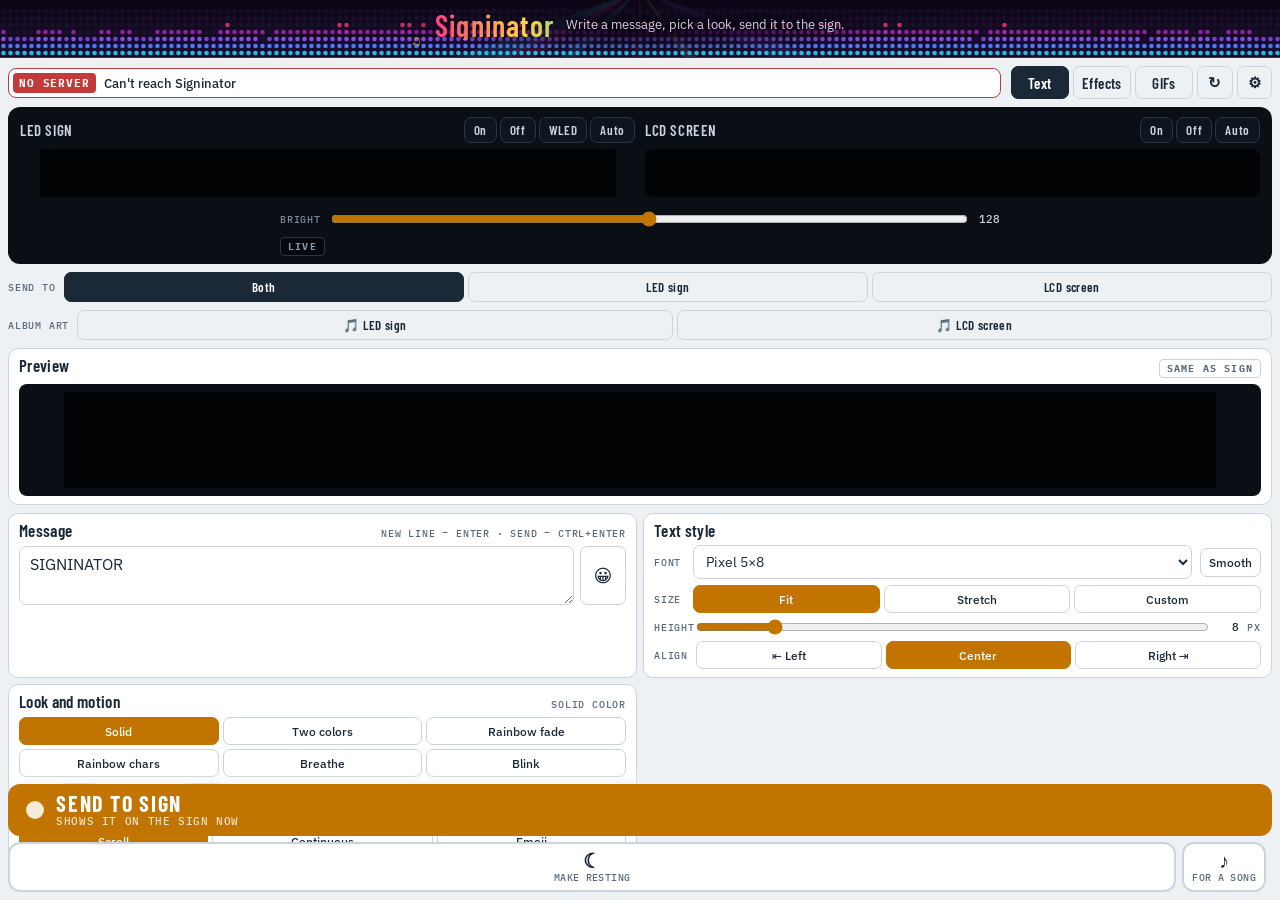
==== commit d540e80c: "Dance-music look: new icon (a neon LED sign showing an equalizer, notes and a sparkle) and a full-wi" ====
--- a/static/index.html
+++ b/static/index.html
@@ -2,23 +2,23 @@
 <html lang="en">
 <head>
 <meta charset="utf-8">
-<meta name="viewport" content="width=device-width,initial-scale=1,viewport-fit=cover">
+<meta name="viewport" content="width=device-width,initial-scale=1,maximum-scale=1,user-scalable=no,viewport-fit=cover">
 <meta name="theme-color" content="#0A0E15">
 <title>Signinator</title>
 <link rel="manifest" href="/static/manifest.webmanifest">
 <link rel="icon" href="/static/icon.svg" type="image/svg+xml">
-<link rel="apple-touch-icon" href="/static/icon-180.png">
+<link rel="apple-touch-icon" sizes="180x180" href="/static/icon-180.png">
 <meta name="apple-mobile-web-app-capable" content="yes"><meta name="mobile-web-app-capable" content="yes">
 <meta name="apple-mobile-web-app-title" content="Signinator"><meta name="apple-mobile-web-app-status-bar-style" content="black">
 <link rel="preconnect" href="https://fonts.googleapis.com"><link rel="preconnect" href="https://fonts.gstatic.com" crossorigin>
 <link rel="stylesheet" href="https://fonts.googleapis.com/css2?family=Barlow+Condensed:wght@600;700&family=IBM+Plex+Sans:wght@400;500&family=IBM+Plex+Mono:wght@400;500;700&display=swap">
 <link rel="stylesheet" href="/static/style.css?v=BUILD">
-</head>
+<style>html{touch-action:manipulation;-webkit-text-size-adjust:100%}</style><script>/* no zooming on phones (iPhone Safari ignores user-scalable=no for pinches, so stop the gesture itself) */['gesturestart','gesturechange'].forEach(function(k){document.addEventListener(k,function(e){e.preventDefault()},{passive:false})});document.addEventListener('touchmove',function(e){if(e.touches.length>1||(e.scale!==undefined&&e.scale!==1))e.preventDefault()},{passive:false});</script></head>
 <body>
+<header class="banner" id="banner"><canvas id="bannerCv" aria-hidden="true"></canvas><div class="bn"><h1>Signinator</h1><span>Write a message, pick a look, send it to the sign.</span></div></header>
 <div class="app" id="app" data-view="text">
  <div class="top">
-  <div class="title"><h1>Signinator</h1><span>Write a message, pick a look, send it to the sign.</span></div>
-  <button type="button" id="modeBadge" class="mode" title="Open settings"><b id="modeName">…</b><span id="modeInfo">Connecting</span></button>
+   <button type="button" id="modeBadge" class="mode" title="Open settings"><b id="modeName">…</b><span id="modeInfo">Connecting</span></button>
   <div class="seg2" id="viewSeg" role="group" aria-label="View">
    <button type="button" aria-pressed="true" data-v="text">Text</button><button type="button" aria-pressed="false" data-v="fx">Effects</button><button type="button" aria-pressed="false" data-v="gif">GIFs</button><button type="button" id="reloadBtn" title="Reload the app with the latest version" aria-label="Reload app">↻</button><button type="button" id="setBtn" title="Settings" aria-label="Settings">⚙</button>
   </div>
@@ -294,6 +294,7 @@
    <label>Topic name<input id="sMqBase" type="text" autocomplete="off" autocapitalize="off" spellcheck="false" placeholder="signinator"></label>
    <p class="note" id="sMqNote" style="align-self:end"></p>
   </fieldset>
+  <p class="downlink" style="margin:10px 0 0;font-size:13px;opacity:.85">Down screen (what the app shows when it can’t reach the server): <a href="/static/offline.html">preview it</a></p>
   <div class="acts"><span class="msg" id="sMsg" role="status"></span><button type="button" id="sRestart" title="Restart the Signinator server (the sign and music relay stop for a few seconds)">Restart Signinator</button><button type="button" id="sCancel">Cancel</button><button type="submit" id="sSave" class="pri">Save</button></div>
  </form>
 </dialog>
@@ -318,5 +319,42 @@
 </dialog>
 <script src="/static/app.js?v=BUILD"></script>
 <script>/* installable app with an offline screen (sw.js) */if('serviceWorker' in navigator)addEventListener('load',function(){navigator.serviceWorker.register('/sw.js').catch(function(){})});</script>
+<script>
+/* the banner: a full-width LED-dot equalizer pumping at about 124 bpm, disco beams sweeping, notes floating up */
+(function () {
+  var cv = document.getElementById('bannerCv'); if (!cv) return;
+  var x = cv.getContext('2d'), still = matchMedia('(prefers-reduced-motion: reduce)').matches, W = 0, H = 0, cols = 0, lv = [], pk = [], notes = [], lastEq = 0, last = 0;
+  var COL = ['#22d3ee', '#4f8bff', '#8b5cf6', '#c026d3', '#ff3d7f', '#ff7a3d', '#ffd43b'], ROWS = 7, STEP = 7;
+  function size() { var r = cv.getBoundingClientRect(), d = Math.min(2, devicePixelRatio || 1); W = r.width; H = r.height; cv.width = W * d; cv.height = H * d; x.setTransform(d, 0, 0, d, 0, 0);
+    cols = Math.ceil(W / STEP); lv = []; pk = []; for (var i = 0; i < cols; i++) { lv.push(1); pk.push(1); } }
+  function frame(now) {
+    var t = now / 1000, dt = last ? Math.min(0.1, t - last) : 0; last = t, beat = Math.pow(1 - ((t * 124 / 60) % 1), 2.5);
+    x.clearRect(0, 0, W, H);
+    // disco beams from a ball above the middle
+    var C = ['#ff3d7f', '#22d3ee', '#ffd43b', '#8b5cf6'];
+    for (var b = 0; b < 6; b++) { var a = Math.PI / 2 + Math.sin(t * 0.7 + b * 1.3) * 1.2; x.globalAlpha = 0.07 + 0.06 * beat; x.fillStyle = C[b % 4];
+      x.beginPath(); x.moveTo(W / 2, -10); x.lineTo(W / 2 + Math.cos(a - 0.06) * W, -10 + Math.sin(a - 0.06) * W); x.lineTo(W / 2 + Math.cos(a + 0.06) * W, -10 + Math.sin(a + 0.06) * W); x.fill(); }
+    x.globalAlpha = 1;
+    // equalizer: levels follow the beat, a bass bump in the middle, peaks that fall slowly
+    if (now - lastEq > 70 || still) { lastEq = now;
+      for (var c = 0; c < cols; c++) { var u = c / cols, shape = 0.55 + 0.45 * Math.sin(u * Math.PI);
+        var target = still ? 2 + 4 * shape * Math.abs(Math.sin(c * 0.7)) : 0.6 + beat * shape * (3.2 + 2.8 * Math.abs(Math.sin(c * 0.37 + t * 1.3))) + Math.random() * 1.4;
+        lv[c] += (target - lv[c]) * 0.55; pk[c] = Math.max(pk[c] - 0.18, lv[c]); } }
+    var y0 = H - 4;
+    for (var c2 = 0; c2 < cols; c2++) for (var r = 0; r < ROWS; r++) {
+      var on = r < Math.round(lv[c2]), top = r === Math.min(ROWS - 1, Math.round(pk[c2]));
+      x.fillStyle = on || top ? COL[r] : '#1f1630'; x.globalAlpha = on ? 0.9 : top ? 0.75 : 0.6;
+      x.beginPath(); x.arc(3.5 + c2 * STEP, y0 - r * STEP, 2.3, 0, 7); x.fill();
+    }
+    x.globalAlpha = 1;
+    // notes drifting up
+    if (!still && Math.random() < dt * 1.5) notes.push({ x: Math.random() * W, y: H, v: 14 + Math.random() * 12, c: C[Math.floor(Math.random() * 4)], s: Math.random() < 0.5 ? '♪' : '♫' });
+    x.font = '700 14px sans-serif'; notes = notes.filter(function (n) { n.y -= n.v * dt; x.globalAlpha = Math.max(0, Math.min(1, n.y / H)) * 0.8; x.fillStyle = n.c; x.fillText(n.s, n.x + Math.sin(t * 2 + n.x) * 4, n.y); return n.y > -10; });
+    x.globalAlpha = 1;
+    if (!still) requestAnimationFrame(frame);
+  }
+  size(); addEventListener('resize', size); requestAnimationFrame(frame);
+})();
+</script>
 </body>
 </html>
--- a/static/style.css
+++ b/static/style.css
@@ -5,20 +5,20 @@
 :root[data-theme="dark"]{--bg:#0D141B;--panel:#131D27;--ink:#DCE5EE;--muted:#90A2B4;--rule:#2A3949;--accent:#F2B33D;--on-accent:#1B1305;--stage:#05080C;--err:#F08585;--ok:#6FCF97;--row:#18232F;color-scheme:dark}
 [hidden]{display:none!important}
 *{box-sizing:border-box}
-body{margin:0;background:var(--bg);color:var(--ink);font:14px/1.4 var(--body)}
+body{margin:0;background:var(--bg);color:var(--ink);font:14px/1.4 var(--body);display:flex;flex-direction:column}
 html,body{height:100%}
 /* One screen, like Treeinator. Square-ish sign: sign left, controls right. Strip sign (wide): sign on top, controls below in two columns. Phones: stacked, sign capped in height. */
-.app{max-width:1400px;margin:0 auto;height:100dvh;padding-block:8px;padding-left:max(8px,env(safe-area-inset-left,0px));padding-right:max(8px,env(safe-area-inset-right,0px));display:grid;gap:8px;
+.app{max-width:1400px;width:100%;margin:0 auto;flex:1;min-height:0;height:auto;padding-block:8px;padding-left:max(8px,env(safe-area-inset-left,0px));padding-right:max(8px,env(safe-area-inset-right,0px));display:grid;gap:8px;
  grid-template-columns:minmax(0,1fr) minmax(340px,440px);grid-template-rows:auto minmax(0,1fr);grid-template-areas:"top top" "stage ctrl"}
 .app.strip{grid-template-columns:minmax(0,1fr);grid-template-rows:auto auto minmax(0,1fr);grid-template-areas:"top" "stage" "ctrl"}
 .top{grid-area:top}
 
 /* top bar */
-.top{display:grid;grid-template-columns:auto minmax(0,1fr) auto;gap:10px;align-items:center}
+.top{display:grid;grid-template-columns:minmax(0,1fr) auto;gap:10px;align-items:center}
 .title{display:grid;gap:2px;min-width:0}
 .title h1{font:600 26px/1 var(--display);margin:0;white-space:nowrap;letter-spacing:.01em}
 .title span{color:var(--muted);font-size:13px;overflow:hidden;text-overflow:ellipsis;white-space:nowrap}
-@media (max-width:719px){.top{grid-template-columns:minmax(0,1fr) auto}.title span{display:none}#modeBadge{grid-column:1/-1;grid-row:2}}
+@media (max-width:719px){.top{grid-template-columns:minmax(0,1fr)}#viewSeg{grid-row:1}#modeBadge{grid-row:2}}
 
 /* status chip (like Treeinator's mode badge) */
 .mode{display:flex;align-items:center;gap:8px;text-align:left;padding:3px 8px 3px 4px;border-radius:8px;border:1.5px solid var(--muted);min-width:0;min-height:30px;white-space:nowrap;background:var(--panel)}
@@ -159,7 +159,7 @@
 
 /* phones and narrow windows: stack, let the page scroll, keep the sign short */
 @media (max-width:759px){
- .app,.app.strip{height:auto;min-height:100dvh;grid-template-columns:minmax(0,1fr);grid-template-rows:auto auto auto;grid-template-areas:"top" "stage" "ctrl"}
+ .app,.app.strip{height:auto;min-height:auto;flex:none;grid-template-columns:minmax(0,1fr);grid-template-rows:auto auto auto;grid-template-areas:"top" "stage" "ctrl"}
  .ctrl{overflow:visible}
  .app.strip .view{grid-template-columns:minmax(0,1fr)}
  .title h1{font-size:24px}
@@ -239,3 +239,16 @@
 #lcdImg{display:block;max-width:100%;max-height:100%;object-fit:contain}
 #lcdImg.px,#lcdView{image-rendering:pixelated}
 .res{font:500 10px var(--mono);letter-spacing:.06em;color:#7d8a99;text-align:center}
+
+
+/* the banner: full width, no buttons, reaches up under the status bar of the full-screen app */
+.banner{position:relative;flex:none;height:calc(58px + env(safe-area-inset-top,0px));overflow:hidden;background:linear-gradient(180deg,#0b0614,#1d0d33);border-bottom:1px solid #3a2560}
+.banner canvas{position:absolute;inset:0;width:100%;height:100%;display:block}
+.banner .bn{position:absolute;left:0;right:0;bottom:0;height:50px;display:flex;align-items:center;justify-content:center;gap:12px;padding:0 12px;pointer-events:none;background:radial-gradient(ellipse 250px 24px at 50% 45%,#0b0614e6,#0b061400)}
+.banner h1{margin:0 0 14px;font:600 30px/1 var(--display);letter-spacing:.04em;white-space:nowrap;background:linear-gradient(90deg,#ff3d7f,#ffd43b,#22d3ee,#8b5cf6,#ff3d7f);background-size:300% 100%;-webkit-background-clip:text;background-clip:text;color:transparent;
+ animation:neonSlide 6s linear infinite,neonBeat .484s ease-out infinite}
+.banner span{margin-bottom:14px;color:#d9cdee;font-size:13px;white-space:nowrap;overflow:hidden;text-overflow:ellipsis;text-shadow:0 0 4px #000,0 0 8px #000}
+@keyframes neonSlide{to{background-position:300% 0}}
+@keyframes neonBeat{0%{filter:drop-shadow(0 0 8px #ff3d7fcc)}100%{filter:drop-shadow(0 0 1px #ff3d7f44)}}
+@media (max-width:719px){.banner span{display:none}.banner h1{font-size:26px}}
+@media (prefers-reduced-motion:reduce){.banner h1{animation:none}}
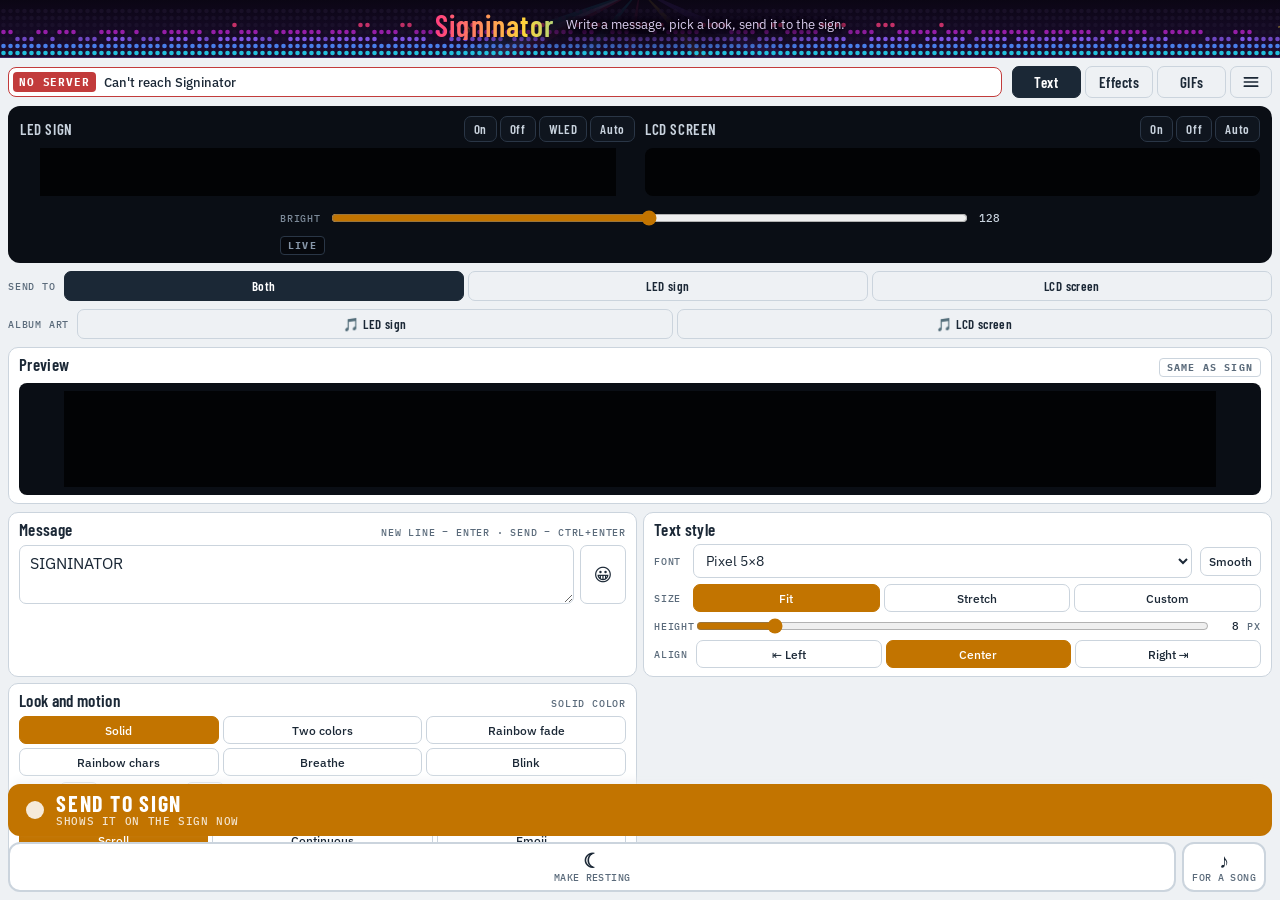
==== commit 38a6ee3d: "Reload and Settings in a ☰ menu (the menu button shows a dot when an update is ready); the other but" ====
--- a/static/index.html
+++ b/static/index.html
@@ -20,7 +20,7 @@
  <div class="top">
    <button type="button" id="modeBadge" class="mode" title="Open settings"><b id="modeName">…</b><span id="modeInfo">Connecting</span></button>
   <div class="seg2" id="viewSeg" role="group" aria-label="View">
-   <button type="button" aria-pressed="true" data-v="text">Text</button><button type="button" aria-pressed="false" data-v="fx">Effects</button><button type="button" aria-pressed="false" data-v="gif">GIFs</button><button type="button" id="reloadBtn" title="Reload the app with the latest version" aria-label="Reload app">↻</button><button type="button" id="setBtn" title="Settings" aria-label="Settings">⚙</button>
+   <button type="button" aria-pressed="true" data-v="text">Text</button><button type="button" aria-pressed="false" data-v="fx">Effects</button><button type="button" aria-pressed="false" data-v="gif">GIFs</button><div class="amenu"><button type="button" id="menuBtn" class="menubtn" aria-haspopup="menu" aria-expanded="false" aria-label="Menu" title="Menu"><svg viewBox="0 0 24 24"><path d="M4 7h16M4 12h16M4 17h16"/></svg></button><div class="menupop" id="menuPop" role="menu" hidden><button type="button" role="menuitem" id="reloadBtn" title="Reload the app with the latest version"><svg viewBox="0 0 24 24"><path d="M20 12a8 8 0 1 1-2.3-5.7M20 4v5h-5"/></svg><span id="reloadLbl">Reload</span></button><button type="button" role="menuitem" id="setBtn"><svg viewBox="0 0 24 24"><circle cx="12" cy="12" r="3"/><path d="M12 2v3M12 19v3M4.2 4.2l2.1 2.1M17.7 17.7l2.1 2.1M2 12h3M19 12h3M4.2 19.8l2.1-2.1M17.7 6.3l2.1-2.1"/></svg><span>Settings</span></button></div></div>
   </div>
  </div>
 
@@ -356,5 +356,17 @@
   size(); addEventListener('resize', size); requestAnimationFrame(frame);
 })();
 </script>
+<script>
+/* the ☰ menu: open/close; picking an item closes it; the menu button shows a dot when an update is ready */
+(function () {
+  var btn = document.getElementById('menuBtn'), pop = document.getElementById('menuPop'), rl = document.getElementById('reloadBtn'); if (!btn) return;
+  function set(open) { pop.hidden = !open; btn.setAttribute('aria-expanded', open); if (open) { var f = pop.querySelector('button:not(:disabled)'); if (f) f.focus(); } }
+  btn.addEventListener('click', function (e) { e.stopPropagation(); set(pop.hidden); });
+  pop.addEventListener('click', function (e) { if (e.target.closest('button')) setTimeout(function () { set(false); }, 0); });
+  document.addEventListener('click', function (e) { if (!pop.hidden && !e.target.closest('.amenu')) set(false); });
+  document.addEventListener('keydown', function (e) { if (e.key === 'Escape' && !pop.hidden) { set(false); btn.focus(); } });
+  new MutationObserver(function () { btn.classList.toggle('upd', rl.classList.contains('upd')); btn.title = rl.classList.contains('upd') ? 'Menu: an update is ready' : 'Menu'; }).observe(rl, { attributes: true, attributeFilter: ['class'] });
+})();
+</script>
 </body>
 </html>
--- a/static/style.css
+++ b/static/style.css
@@ -47,9 +47,7 @@
 .seg2{display:grid;grid-auto-flow:column;grid-auto-columns:minmax(0,1fr);gap:4px}
 .seg2 button{font:600 15px var(--display);letter-spacing:.03em}
 .seg2 button[aria-pressed="true"]{background:var(--ink);border-color:var(--ink);color:var(--panel)}
-#viewSeg{grid-template-columns:1fr 1fr 1fr auto auto;grid-auto-flow:row;min-width:260px}
-#reloadBtn,#setBtn{padding:6px 10px;font:600 15px var(--display)}
-#reloadBtn.upd{background:var(--accent);border-color:var(--accent);color:var(--on-accent)}
+#viewSeg{grid-template-columns:1fr 1fr 1fr auto;grid-auto-flow:row;min-width:260px}
 
 /* stage: the sign itself */
 .stage{grid-area:stage;background:var(--stage);border-radius:12px;padding:10px 12px 8px;display:flex;flex-direction:column;align-items:center;gap:8px;min-width:0;min-height:0}
@@ -252,3 +250,19 @@
 @keyframes neonBeat{0%{filter:drop-shadow(0 0 8px #ff3d7fcc)}100%{filter:drop-shadow(0 0 1px #ff3d7f44)}}
 @media (max-width:719px){.banner span{display:none}.banner h1{font-size:26px}}
 @media (prefers-reduced-motion:reduce){.banner h1{animation:none}}
+/* phones: the page scrolls, so the banner stays locked at the top and nothing slides under the status bar */
+.banner{position:sticky;top:0;z-index:50}
+@media (max-width:759px){html,body{height:auto}body{min-height:100dvh}}
+
+/* ☰ menu: Reload and Settings (the other buttons stay as controls) */
+.amenu{position:relative;display:grid}
+.amenu .menubtn{padding:0 10px;display:grid;place-items:center;position:relative;height:100%}
+.amenu svg{width:20px;height:20px;fill:none;stroke:currentColor;stroke-width:2;stroke-linecap:round;stroke-linejoin:round}
+.amenu .menubtn[aria-expanded="true"]{background:var(--accent);border-color:var(--accent);color:var(--on-accent)}
+.amenu .menubtn.upd::after{content:"";position:absolute;top:4px;right:4px;width:9px;height:9px;border-radius:50%;background:var(--accent);box-shadow:0 0 0 2px var(--panel)}
+.amenu .menupop{position:absolute;right:0;top:calc(100% + 6px);z-index:80;min-width:200px;display:grid;padding:6px;gap:2px;background:var(--panel);border:1px solid var(--rule);border-radius:12px;box-shadow:0 12px 32px rgba(0,0,0,.4)}
+.amenu .menupop[hidden]{display:none}
+.amenu .menupop button{display:flex;align-items:center;gap:12px;width:100%;text-align:left;border:0;background:none;padding:10px 12px;border-radius:8px;font:500 15px var(--body);letter-spacing:normal;color:var(--ink);white-space:nowrap;overflow:visible}
+.amenu .menupop button:hover:not(:disabled),.amenu .menupop button:focus-visible{background:var(--row)}
+.amenu .menupop button svg{color:var(--accent);flex:none}
+.amenu .menupop #reloadBtn.upd span::after{content:" · update ready";color:var(--accent);font-weight:600}
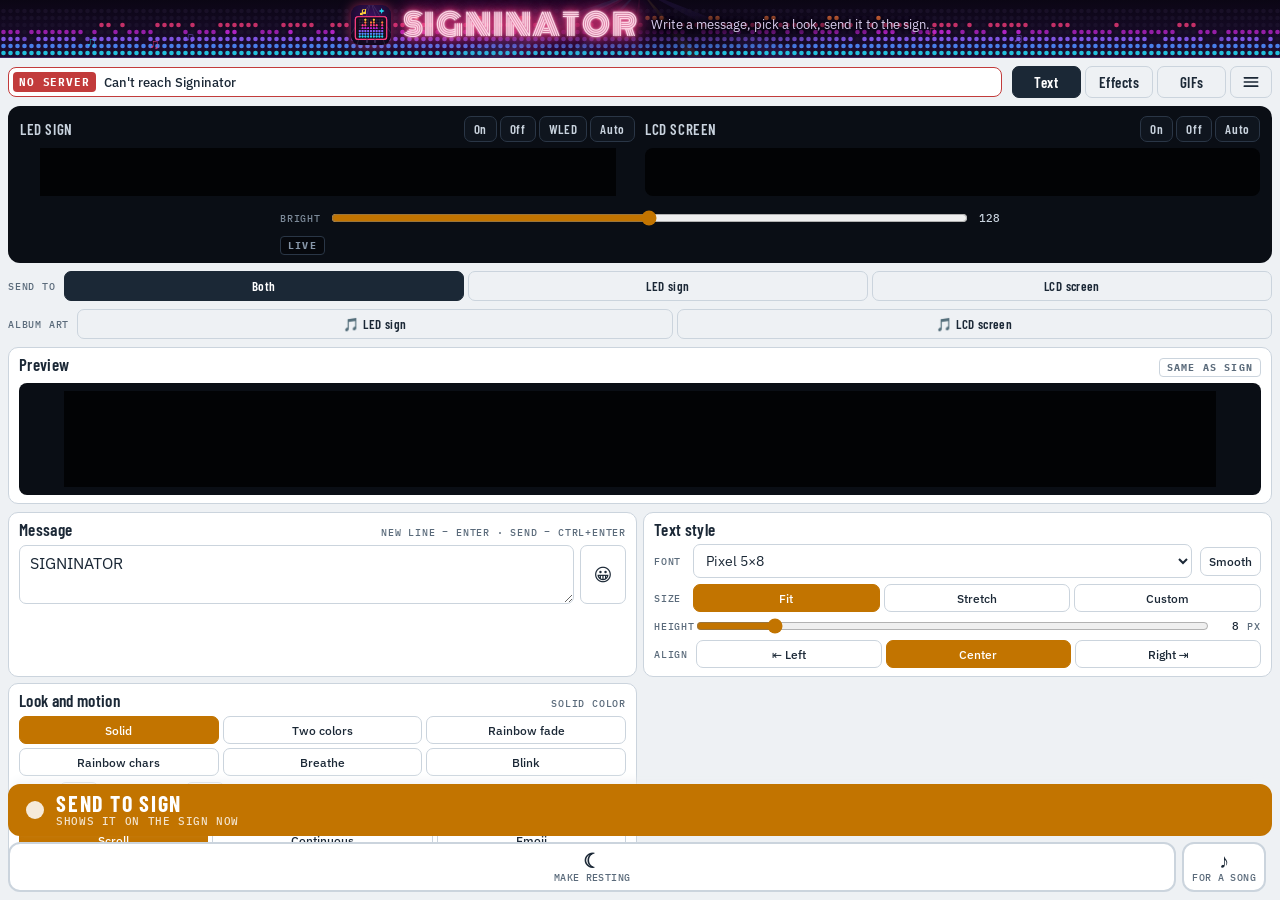
==== commit 8f60a5cb: "Banner title as a neon sign (Monoton tube letters, pink glow, the odd flicker) next to the app icon " ====
--- a/static/index.html
+++ b/static/index.html
@@ -11,11 +11,11 @@
 <meta name="apple-mobile-web-app-capable" content="yes"><meta name="mobile-web-app-capable" content="yes">
 <meta name="apple-mobile-web-app-title" content="Signinator"><meta name="apple-mobile-web-app-status-bar-style" content="black">
 <link rel="preconnect" href="https://fonts.googleapis.com"><link rel="preconnect" href="https://fonts.gstatic.com" crossorigin>
-<link rel="stylesheet" href="https://fonts.googleapis.com/css2?family=Barlow+Condensed:wght@600;700&family=IBM+Plex+Sans:wght@400;500&family=IBM+Plex+Mono:wght@400;500;700&display=swap">
+<link rel="stylesheet" href="https://fonts.googleapis.com/css2?family=Barlow+Condensed:wght@600;700&family=Monoton&family=IBM+Plex+Sans:wght@400;500&family=IBM+Plex+Mono:wght@400;500;700&display=swap">
 <link rel="stylesheet" href="/static/style.css?v=BUILD">
 <style>html{touch-action:manipulation;-webkit-text-size-adjust:100%}</style><script>/* no zooming on phones (iPhone Safari ignores user-scalable=no for pinches, so stop the gesture itself) */['gesturestart','gesturechange'].forEach(function(k){document.addEventListener(k,function(e){e.preventDefault()},{passive:false})});document.addEventListener('touchmove',function(e){if(e.touches.length>1||(e.scale!==undefined&&e.scale!==1))e.preventDefault()},{passive:false});</script></head>
 <body>
-<header class="banner" id="banner"><canvas id="bannerCv" aria-hidden="true"></canvas><div class="bn"><h1>Signinator</h1><span>Write a message, pick a look, send it to the sign.</span></div></header>
+<header class="banner" id="banner"><canvas id="bannerCv" aria-hidden="true"></canvas><div class="bn"><img class="bnicon" src="/static/icon.svg" alt="" width="40" height="40"><h1 class="neontube">Signinator</h1><span>Write a message, pick a look, send it to the sign.</span></div></header>
 <div class="app" id="app" data-view="text">
  <div class="top">
    <button type="button" id="modeBadge" class="mode" title="Open settings"><b id="modeName">…</b><span id="modeInfo">Connecting</span></button>
--- a/static/style.css
+++ b/static/style.css
@@ -266,3 +266,11 @@
 .amenu .menupop button:hover:not(:disabled),.amenu .menupop button:focus-visible{background:var(--row)}
 .amenu .menupop button svg{color:var(--accent);flex:none}
 .amenu .menupop #reloadBtn.upd span::after{content:" · update ready";color:var(--accent);font-weight:600}
+
+/* the name as a neon sign: Monoton's tube letters, pink glow, the odd flicker */
+.banner .bnicon{flex:none;border-radius:9px;margin-bottom:14px;filter:drop-shadow(0 0 6px #ff3d7f88)}
+.banner h1.neontube{font:400 30px/1 Monoton,var(--display);letter-spacing:.06em;text-transform:uppercase;background:none;-webkit-background-clip:initial;background-clip:initial;
+ color:#ffd6e6;text-shadow:0 0 2px #fff,0 0 6px #ff3d7f,0 0 12px #ff3d7f,0 0 22px #ff3d7f,0 0 36px #c026d3;animation:tubeFlicker 7s linear infinite;filter:none}
+@keyframes tubeFlicker{0%,18%,22%,25%,53%,57%,100%{opacity:1}20%,24%{opacity:.35}55%{opacity:.6}}
+@media (max-width:719px){.banner h1.neontube{font-size:24px}.banner .bnicon{width:32px;height:32px}}
+@media (prefers-reduced-motion:reduce){.banner h1.neontube{animation:none}}
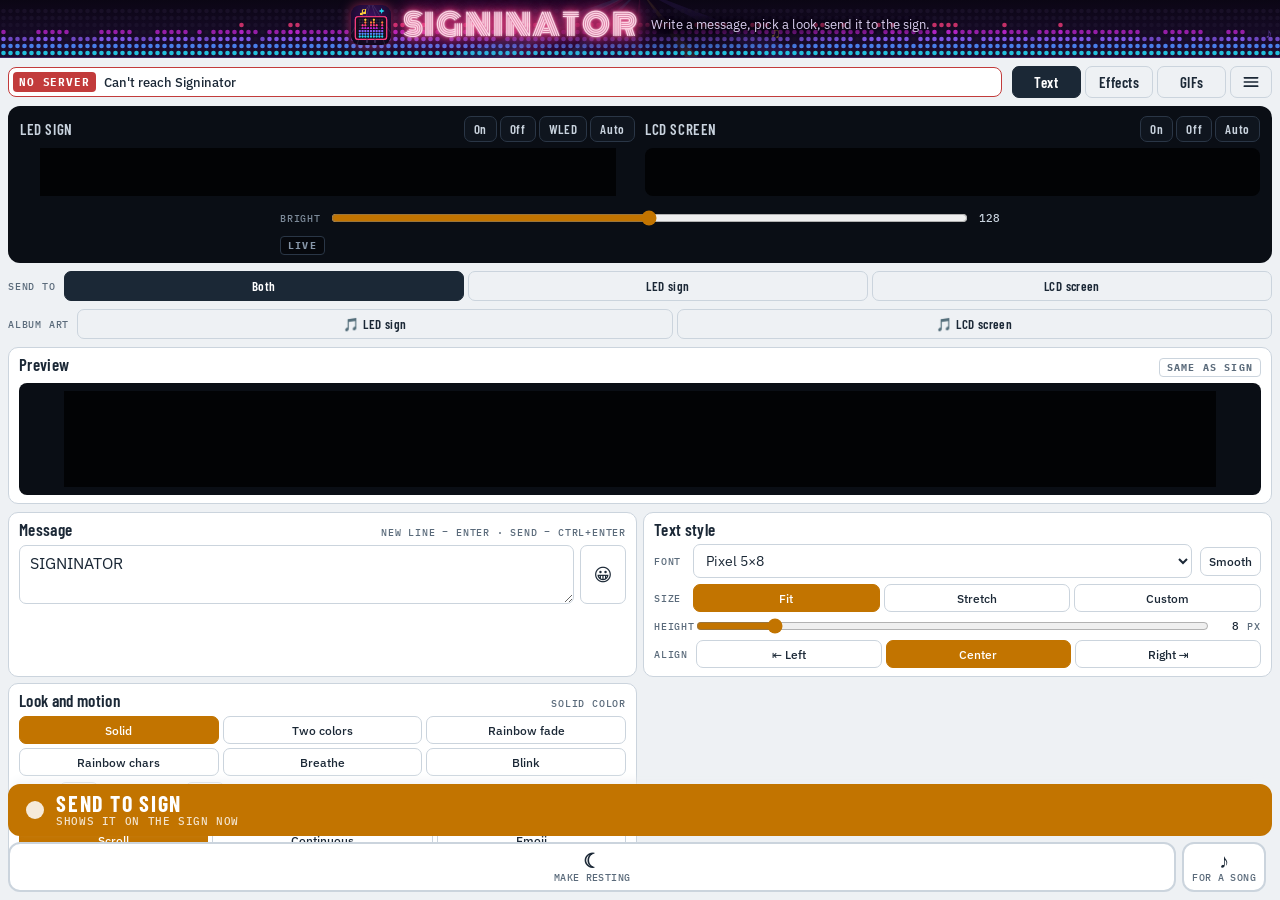
==== commit c527578a: "Down screen without reloading: the page checks the server every 4 s and swaps to the down screen aft" ====
--- a/static/index.html
+++ b/static/index.html
@@ -368,5 +368,6 @@
   new MutationObserver(function () { btn.classList.toggle('upd', rl.classList.contains('upd')); btn.title = rl.classList.contains('upd') ? 'Menu: an update is ready' : 'Menu'; }).observe(rl, { attributes: true, attributeFilter: ['class'] });
 })();
 </script>
+<script src="/static/downwatch.js" data-ping="/api/version" data-offline="/static/offline.html"></script>
 </body>
 </html>
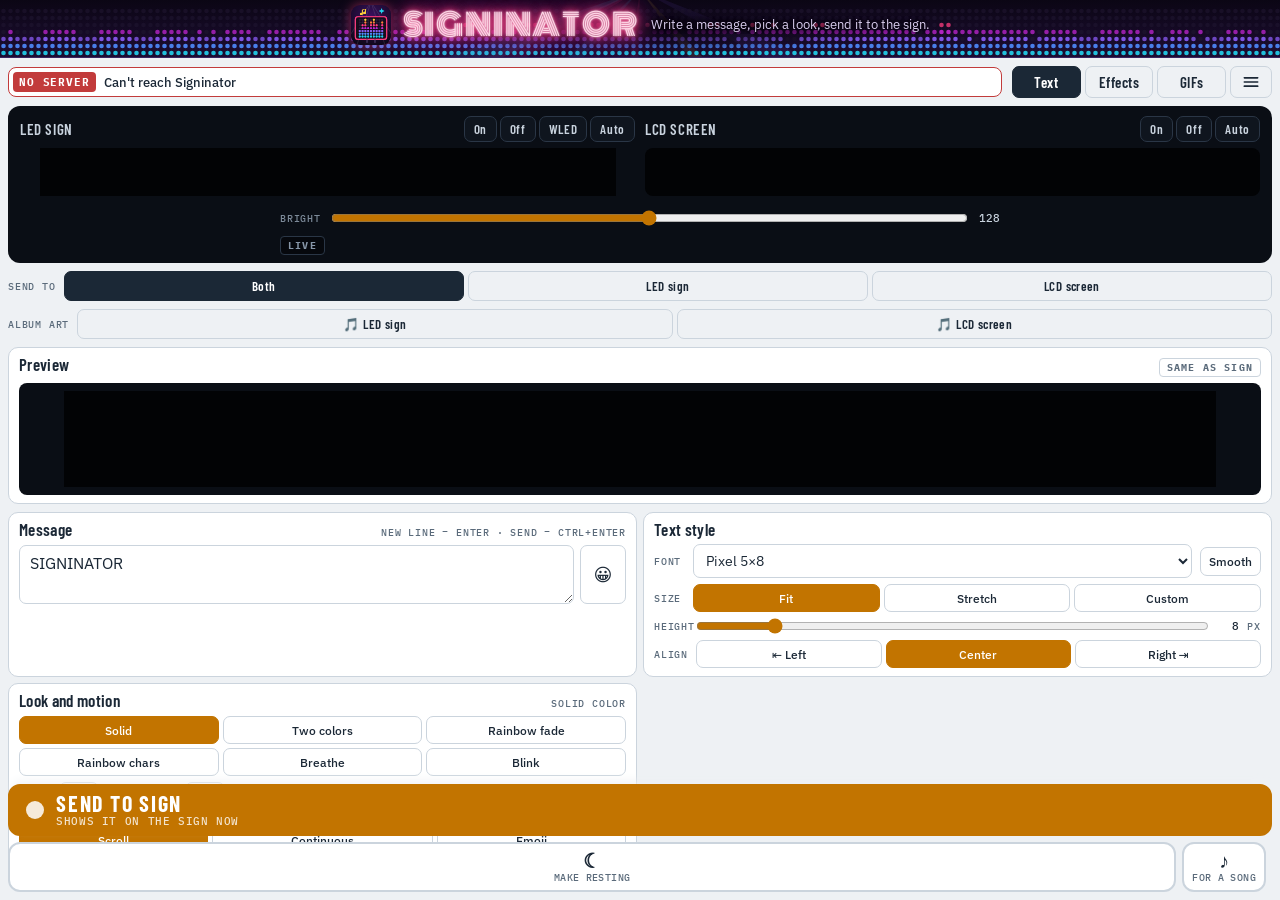
==== commit f42be38f: "Settings and edit dialogs: a bar that stays at the top while scrolling, with the buttons as icons (s" ====
--- a/static/index.html
+++ b/static/index.html
@@ -369,5 +369,6 @@
 })();
 </script>
 <script src="/static/downwatch.js" data-ping="/api/version" data-offline="/static/offline.html"></script>
+<script src="/static/dlgbar.js"></script>
 </body>
 </html>
--- a/static/style.css
+++ b/static/style.css
@@ -274,3 +274,17 @@
 @keyframes tubeFlicker{0%,18%,22%,25%,53%,57%,100%{opacity:1}20%,24%{opacity:.35}55%{opacity:.6}}
 @media (max-width:719px){.banner h1.neontube{font-size:24px}.banner .bnicon{width:32px;height:32px}}
 @media (prefers-reduced-motion:reduce){.banner h1.neontube{animation:none}}
+
+/* dialog bars (dlgbar.js): the title and the buttons, as icons, stuck to the top while the dialog scrolls */
+.dlgbar{position:sticky;z-index:20;display:flex;flex-wrap:wrap;align-items:center;gap:8px 10px;grid-column:1/-1;margin:calc(var(--dp,16px) * -1) calc(var(--dp,16px) * -1) 0;top:var(--dtop,0px);padding:10px 12px 10px var(--dp,16px);background:var(--panel);border-bottom:1px solid var(--rule);box-shadow:0 6px 12px -10px rgba(0,0,0,.5)}
+.dlgbar h2{margin:0!important;flex:1;min-width:0;white-space:nowrap;overflow:hidden;text-overflow:ellipsis}
+.dlgtools{display:flex;gap:6px;align-items:center;flex:none}
+.dlgtools button{flex:none}
+.dlgtools button.ico{width:40px;height:38px;padding:0!important;display:grid;place-items:center;border-radius:9px}
+.dlgtools button.ico svg{width:21px;height:21px}
+.dlgtools button.ico-save{background:var(--accent);border-color:var(--accent);color:var(--on-accent)}
+.dlgtools button.ico-close{background:transparent}
+.dlgtools button:disabled{opacity:.45}
+.dlgbar .dlgmsg{flex-basis:100%;margin:0!important;font-size:13px}
+.dlgbar .dlgmsg:empty{display:none}
+#setDlg,#cueDlg{overflow:auto}
